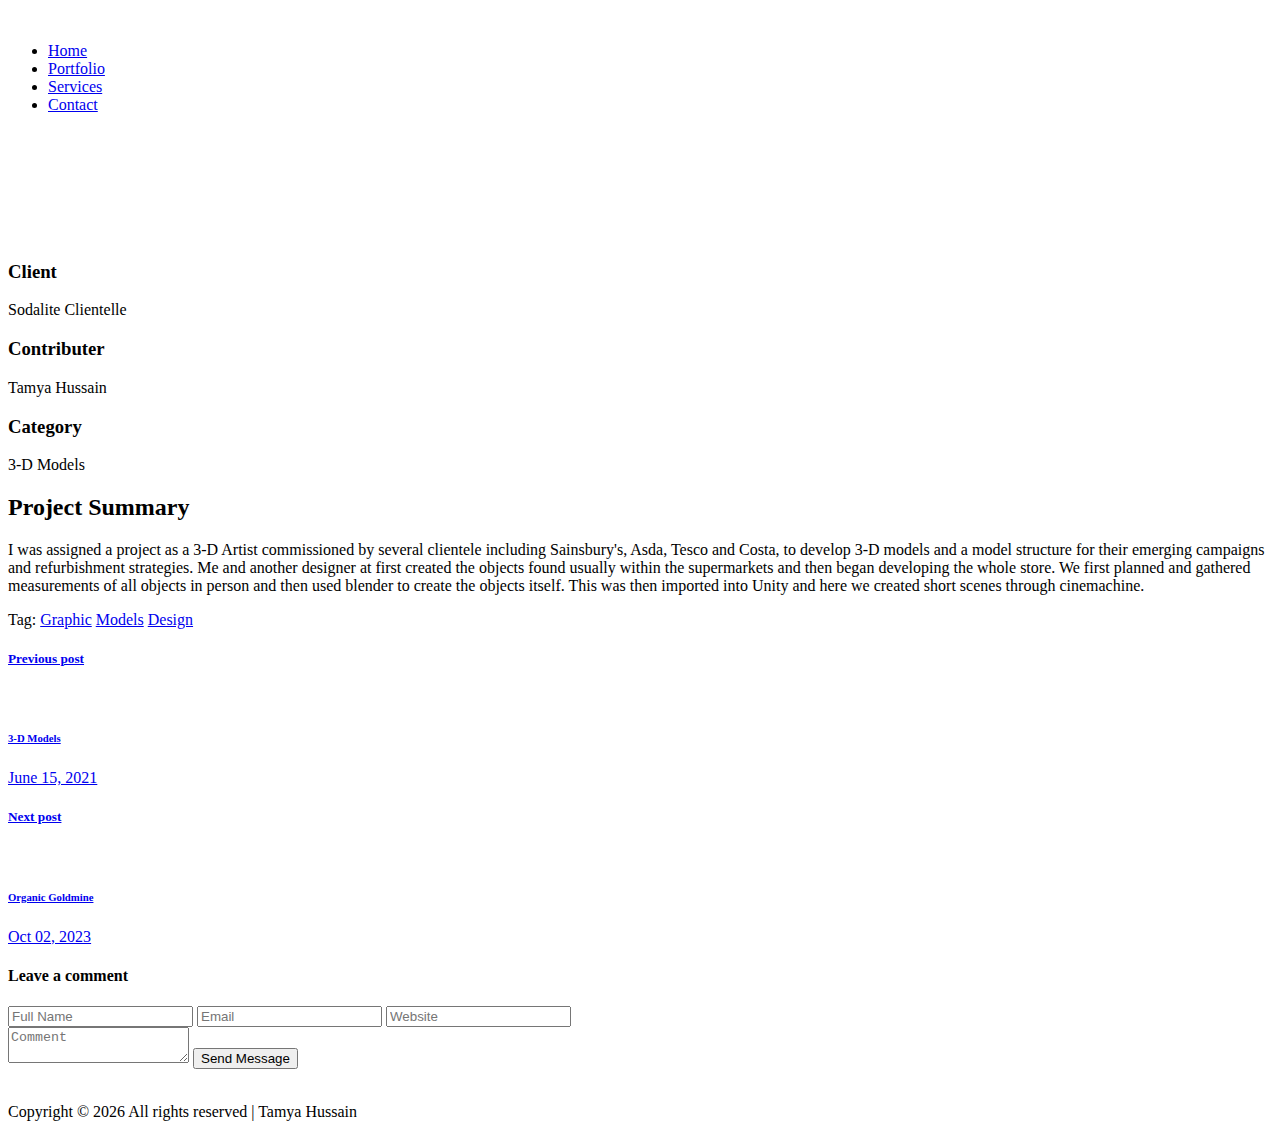
==== 3_DModels.html @ 0e020d43 "Add files via upload" ====
<!DOCTYPE html>
<html lang="zxx">

<head>
    <meta charset="UTF-8">
    <meta name="description" content="Videograph Template">
    <meta name="keywords" content="Videograph, unica, creative, html">
    <meta name="viewport" content="width=device-width, initial-scale=1.0">
    <meta http-equiv="X-UA-Compatible" content="ie=edge">
    <title>Tamya Hussain Portfolio</title>

    <!-- Google Font -->
    <link href="https://fonts.googleapis.com/css2?family=Play:wght@400;700&display=swap" rel="stylesheet">
    <link href="https://fonts.googleapis.com/css2?family=Josefin+Sans:wght@300;400;500;600;700&display=swap"
        rel="stylesheet">

    <!-- Css Styles -->
    <link rel="stylesheet" href="css/bootstrap.min.css" type="text/css">
    <link rel="stylesheet" href="css/font-awesome.min.css" type="text/css">
    <link rel="stylesheet" href="css/elegant-icons.css" type="text/css">
    <link rel="stylesheet" href="css/owl.carousel.min.css" type="text/css">
    <link rel="stylesheet" href="css/magnific-popup.css" type="text/css">
    <link rel="stylesheet" href="css/slicknav.min.css" type="text/css">
    <link rel="stylesheet" href="css/style.css" type="text/css">
</head>

<body>
    <!-- Page Preloder -->
    <div id="preloder">
        <div class="loader"></div>
    </div>

    <!-- Header Section Begin -->
    <header class="header">
        <div class="container">
            <div class="row">
                <div class="col-lg-2">
                    <div class="header__logo">
                        <a href="./index.html"><img src="img/logo.png" alt=""></a>
                    </div>
                </div>
                <div class="col-lg-10">
                    <div class="header__nav__option">
                        <nav class="header__nav__menu mobile-menu">
                            <ul>
                              <li><a href="./index.html">Home</a></li>
                              <li><a href="./portfolio.html">Portfolio</a></li>
                              <li><a href="./services.html">Services</a></li>
                              <li><a href="./contact.html">Contact</a></li>
                            </ul>
                        </nav>
                        <div class="header__nav__social">
                          <a href="https://www.linkedin.com/in/tamya-hussain-203a36172/"><i class="fa fa-linkedin"></i></a>
                          <a href="https://www.instagram.com/tams1598/"><i class="fa fa-instagram"></i></a>
                          <a href="https://wa.me/07960089515"><i class="fa fa-whatsapp"></i></a>
                        </div>
                    </div>
                </div>
            </div>
            <div id="mobile-menu-wrap"></div>
        </div>
    </header>
    <!-- Header End -->

    <!-- Blog Details Hero Begin -->
    <section class="blog-hero spad set-bg" data-setbg="img/blog/3-Dmodels5.jpg">
        <div class="container">
            <div class="row d-flex justify-content-center">
                <div class="col-lg-8">
                    <div class="blog__hero__text">
                        <h2></h2>
                        <ul>
                            <br></br>
                            <br></br>
                            <br></br>
                        </ul>
                    </div>
                </div>
            </div>
        </div>
    </section>
    <!-- Blog Details Hero End -->

    <!-- Blog Details Section Begin -->
    <div class="blog-details spad">
        <div class=" description_og">
            <div class="row d-flex justify-content-center">
                <div class="col-lg-2">
                  <div class="blog__hero__text" id="descrip_og">
                    <h3>Client</h3>
                    <p>Sodalite Clientelle</p>

                    <h3>Contributer</h3>
                    <p>Tamya Hussain</p>
                  </div>
                </div>
                <div class="col-lg-2">
                  <div class="blog__hero__text" id="descrip_og">
                    <h3>Category</h3>
                    <p>3-D Models</p>
                  </div>
                </div>
                <div class="col-lg-1">
                </div>
                <div class="col-lg-7">
                    <div class="blog__details__content">
                        <div class="blog__details__text">
                          <h2>Project Summary</h2>
                          <p></p>
                            <p>I was assigned a project as a 3-D Artist commissioned by several clientele including Sainsbury's, Asda, Tesco and Costa, to develop 3-D models and a model structure for their emerging campaigns and refurbishment strategies.
                              Me and another designer at first created the objects found usually within the supermarkets and then began developing the whole store.
                              We first planned and gathered measurements of all objects in person and then used blender to create the objects itself. This was then imported into Unity and here we created short scenes through cinemachine.
                            </p>
                        </div>
                    </div>
                </div>
            </div>
          </div>

                <div class="col-lg-12">
                      <div class="blog__details__content">
                        <section class="work">
                            <div class="work__gallery">
                                <div class="grid-sizer"></div>
                                <div class="work__item wide__item set-bg" data-setbg="img/blog/3-dmodels1.jpg">
                                  <a target="_blank" href="img/blog/3-dmodels1.jpg" class="play-btn "></a>
                                </div>
                                <div class="work__item wide__item set-bg" data-setbg="img/blog/3-Dmodels6.jpg">
                                  <a target="_blank" href="img/blog/3-Dmodels6.jpg" class="play-btn "></a>
                                </div>
                                <div class="work__item large__item set-bg" data-setbg="img/blog/3-Dmodels5.jpg">
                                  <a target="_blank" href="img/blog/3-Dmodels5.jpg" class="play-btn "></a>
                                </div>
                                <div class="work__item wide__item set-bg" data-setbg="img/blog/3-Dmodels2.jpg">
                                  <a target="_blank" href="img/blog/3-Dmodels2.jpg" class="play-btn "></a>
                                </div>
                                <div class="work__item wide__item set-bg" data-setbg="img/blog/3-Dmodels4.jpg">
                                  <a target="_blank" href="img/blog/3-Dmodels4.jpg" class="play-btn "></a>
                                </div>
                            </div>
                        </section>
                  </div>


                        <div class="blog__details__tags">
                            <span><i class="fa fa-tag"></i> Tag:</span>
                            <a href="#">Graphic</a>
                            <a href="#">Models</a>
                            <a href="#">Design</a>
                        </div>
                        <div class="blog__details__option">
                            <div class="row">
                              <div class="col-lg-6 col-md-6 col-sm-6">
                                  <a href="3_DModels.html" class="blog__details__option__item">
                                      <h5><i class="fa fa-angle-left"></i> Previous post</h5>
                                      <div class="blog__details__option__item__img">
                                          <img src="img/blog/3-Dmodels3.jpg" alt="">
                                      </div>
                                      <div class="blog__details__option__item__text">
                                          <h6>3-D Models</h6>
                                          <span>June 15, 2021</span>
                                      </div>
                                  </a>
                              </div>
                                <div class="col-lg-6 col-md-6 col-sm-6">
                                    <a href="organic_goldmine.html" class="blog__details__option__item blog__details__option__item--right">
                                        <h5>Next post<i class="fa fa-angle-right"></i></h5>
                                        <div class="blog__details__option__item__img">
                                            <img src="img/portfolio/og_gallery2.jpg" alt="">
                                        </div>
                                        <div class="blog__details__option__item__text">
                                            <h6>Organic Goldmine</h6>
                                            <span>Oct 02, 2023</span>
                                        </div>
                                    </a>
                                </div>
                            </div>
                        </div>
                        <div class="blog__details__comment">
                            <h4>Leave a comment</h4>
                            <form action="https://formspree.io/f/mjvqzlpj" method="POST">
                                <div class="input__list">
                                  <input type="text" name="Name" placeholder="Full Name" required>
                                  <input type="text" name="Email" placeholder="Email" required>
                                  <input type="text" name="Website" placeholder="Website">
                                </div>
                                <textarea placeholder="Comment" required></textarea>
                                <button type="submit" class="site-btn">Send Message</button>
                            </form>
                        </div>
                    </div>
                </div>
        </div>
    </div>
    <!-- Blog Details Section End -->

    <!-- Footer Section Begin -->
    <footer class="footer">
        <div class="container">
            <div class="footer__top">
                <div class="row">
                    <div class="col-lg-6 col-md-6">
                        <div class="footer__top__logo">
                            <a href="#"><img src="img/logo.png" alt=""></a>
                        </div>
                    </div>
                    <div class="col-lg-6 col-md-6">
                        <div class="footer__top__social">
                          <a href="https://www.linkedin.com/in/tamya-hussain-203a36172/"><i class="fa fa-linkedin"></i></a>
                          <a href="https://www.instagram.com/tams1598/"><i class="fa fa-instagram"></i></a>
                          <a href="https://wa.me/07960089515"><i class="fa fa-whatsapp"></i></a>
                        </div>
                    </div>
                </div>
            </div>
            <div class="footer__copyright">
                <div class="row">
                    <div class="col-lg-12 text-center">
                        <!-- Link back to Colorlib can't be removed. Template is licensed under CC BY 3.0. -->
                        <p class="footer__copyright__text">Copyright &copy;
                            <script>
                                document.write(new Date().getFullYear());
                            </script>
                            All rights reserved |  Tamya Hussain
                        </p>
                        <!-- Link back to Colorlib can't be removed. Template is licensed under CC BY 3.0. -->
                    </div>
                </div>
            </div>
        </div>
    </footer>
    <!-- Footer Section End -->

    <!-- Js Plugins -->
    <script src="js/jquery-3.3.1.min.js"></script>
    <script src="js/bootstrap.min.js"></script>
    <script src="js/jquery.magnific-popup.min.js"></script>
    <script src="js/mixitup.min.js"></script>
    <script src="js/masonry.pkgd.min.js"></script>
    <script src="js/jquery.slicknav.js"></script>
    <script src="js/owl.carousel.min.js"></script>
    <script src="js/main.js"></script>
</body>

</html>
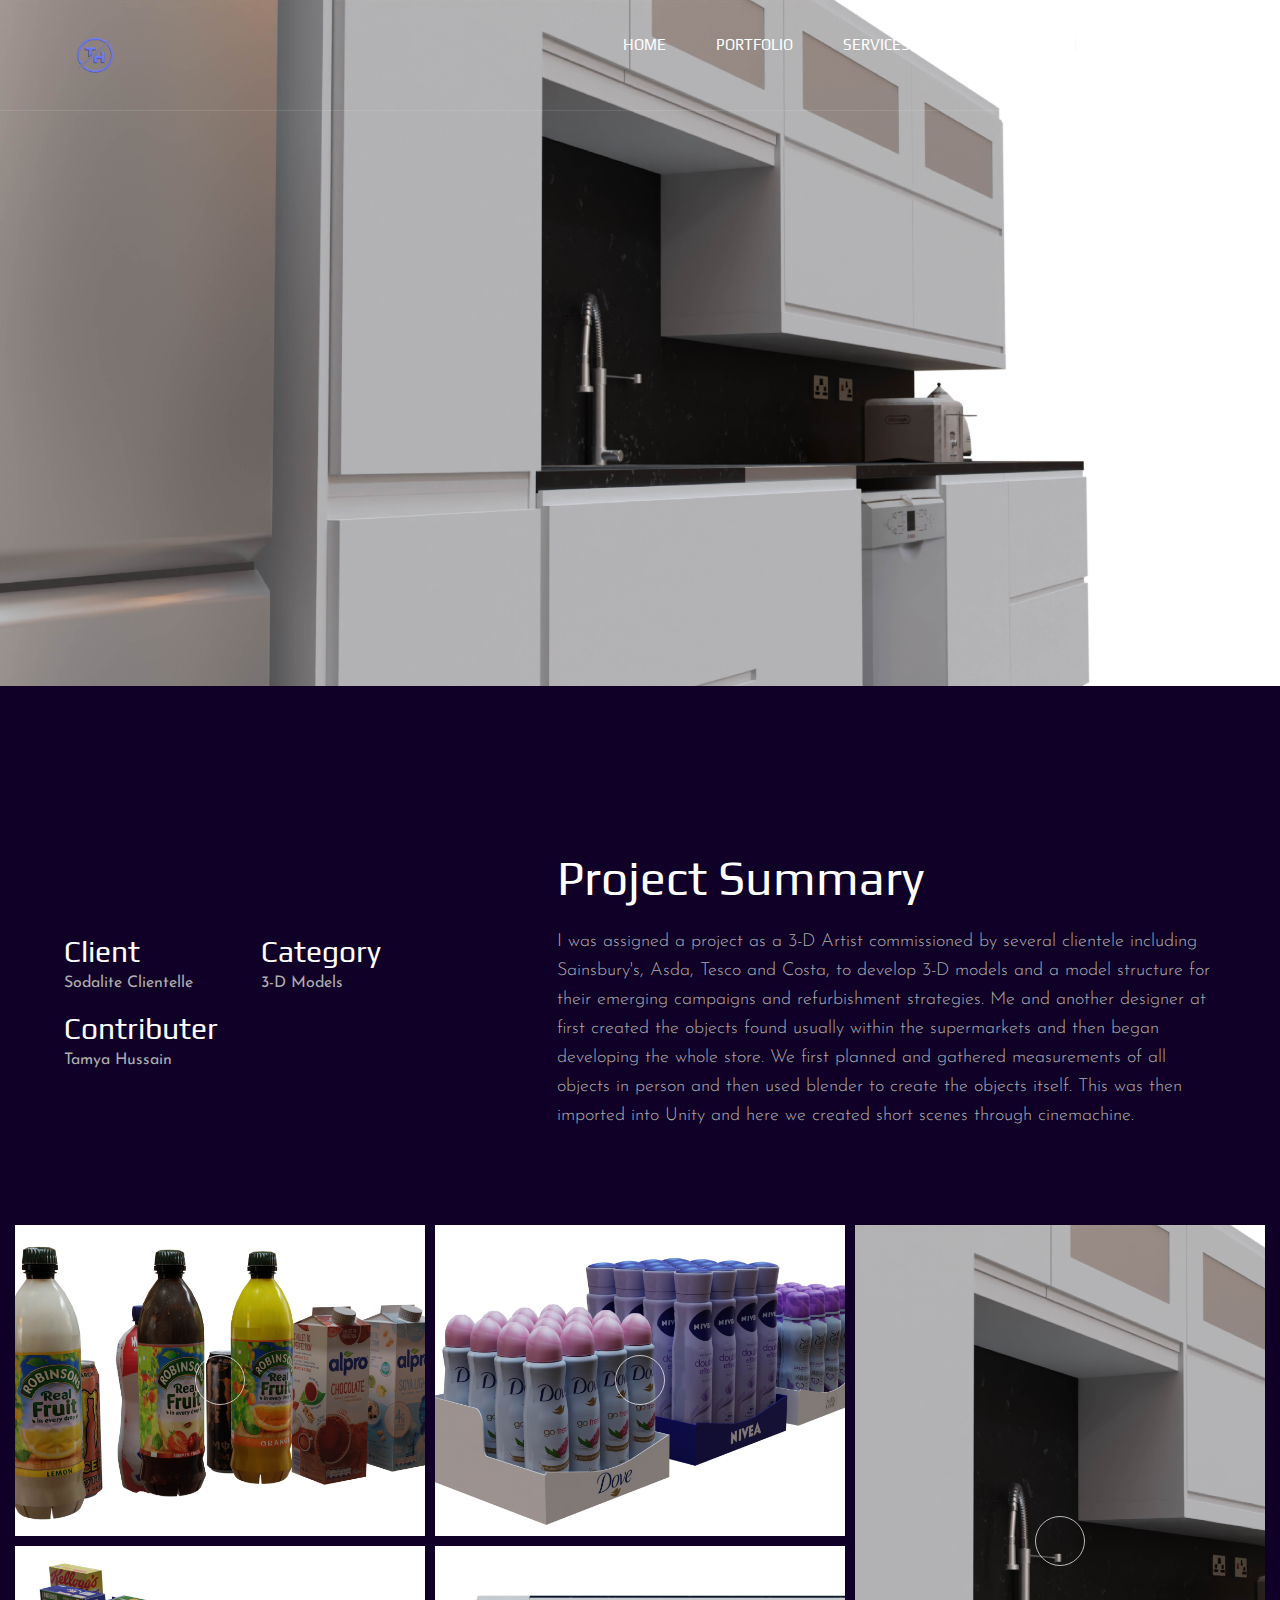
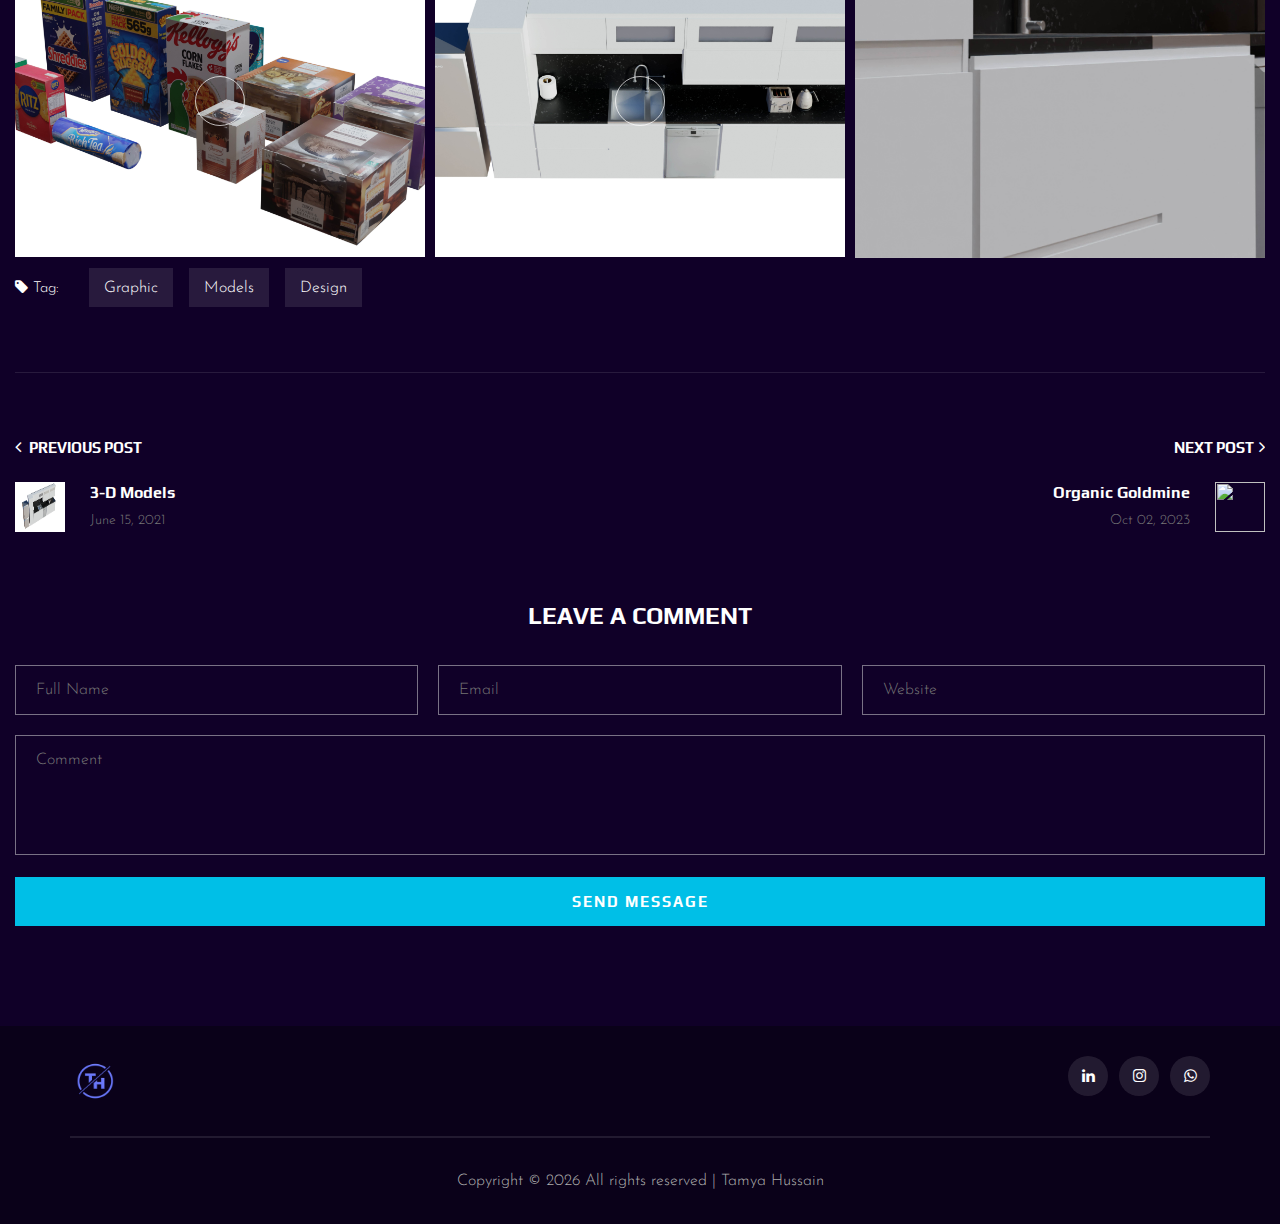
==== commit 443ea41a: "instagram handle 3D models" ====
--- a/3_DModels.html
+++ b/3_DModels.html
@@ -51,7 +51,7 @@
                         </nav>
                         <div class="header__nav__social">
                           <a href="https://www.linkedin.com/in/tamya-hussain-203a36172/"><i class="fa fa-linkedin"></i></a>
-                          <a href="https://www.instagram.com/tams1598/"><i class="fa fa-instagram"></i></a>
+                          <a href="https://www.instagram.com/tams_artwork_gpt/"><i class="fa fa-instagram"></i></a>
                           <a href="https://wa.me/07960089515"><i class="fa fa-whatsapp"></i></a>
                         </div>
                     </div>
@@ -207,7 +207,7 @@
                     <div class="col-lg-6 col-md-6">
                         <div class="footer__top__social">
                           <a href="https://www.linkedin.com/in/tamya-hussain-203a36172/"><i class="fa fa-linkedin"></i></a>
-                          <a href="https://www.instagram.com/tams1598/"><i class="fa fa-instagram"></i></a>
+                          <a href="https://www.instagram.com/tams_artwork_gpt/"><i class="fa fa-instagram"></i></a>
                           <a href="https://wa.me/07960089515"><i class="fa fa-whatsapp"></i></a>
                         </div>
                     </div>
--- a/css/elegant-icons.css
+++ b/css/elegant-icons.css
@@ -0,0 +1,1159 @@
+@font-face {
+	font-family: 'ElegantIcons';
+	src:url('../fonts/ElegantIcons.eot');
+	src:url('../fonts/ElegantIcons.eot?#iefix') format('embedded-opentype'),
+		url('../fonts/ElegantIcons.woff') format('woff'),
+		url('../fonts/ElegantIcons.ttf') format('truetype'),
+		url('../fonts/ElegantIcons.svg#ElegantIcons') format('svg');
+	font-weight: normal;
+	font-style: normal;
+}
+
+/* Use the following CSS code if you want to use data attributes for inserting your icons */
+[data-icon]:before {
+	font-family: 'ElegantIcons';
+	content: attr(data-icon);
+	speak: none;
+	font-weight: normal;
+	font-variant: normal;
+	text-transform: none;
+	line-height: 1;
+	-webkit-font-smoothing: antialiased;
+	-moz-osx-font-smoothing: grayscale;
+}
+
+/* Use the following CSS code if you want to have a class per icon */
+/*
+Instead of a list of all class selectors,
+you can use the generic selector below, but it's slower:
+[class*="your-class-prefix"] {
+*/
+.arrow_up, .arrow_down, .arrow_left, .arrow_right, .arrow_left-up, .arrow_right-up, .arrow_right-down, .arrow_left-down, .arrow-up-down, .arrow_up-down_alt, .arrow_left-right_alt, .arrow_left-right, .arrow_expand_alt2, .arrow_expand_alt, .arrow_condense, .arrow_expand, .arrow_move, .arrow_carrot-up, .arrow_carrot-down, .arrow_carrot-left, .arrow_carrot-right, .arrow_carrot-2up, .arrow_carrot-2down, .arrow_carrot-2left, .arrow_carrot-2right, .arrow_carrot-up_alt2, .arrow_carrot-down_alt2, .arrow_carrot-left_alt2, .arrow_carrot-right_alt2, .arrow_carrot-2up_alt2, .arrow_carrot-2down_alt2, .arrow_carrot-2left_alt2, .arrow_carrot-2right_alt2, .arrow_triangle-up, .arrow_triangle-down, .arrow_triangle-left, .arrow_triangle-right, .arrow_triangle-up_alt2, .arrow_triangle-down_alt2, .arrow_triangle-left_alt2, .arrow_triangle-right_alt2, .arrow_back, .icon_minus-06, .icon_plus, .icon_close, .icon_check, .icon_minus_alt2, .icon_plus_alt2, .icon_close_alt2, .icon_check_alt2, .icon_zoom-out_alt, .icon_zoom-in_alt, .icon_search, .icon_box-empty, .icon_box-selected, .icon_minus-box, .icon_plus-box, .icon_box-checked, .icon_circle-empty, .icon_circle-slelected, .icon_stop_alt2, .icon_stop, .icon_pause_alt2, .icon_pause, .icon_menu, .icon_menu-square_alt2, .icon_menu-circle_alt2, .icon_ul, .icon_ol, .icon_adjust-horiz, .icon_adjust-vert, .icon_document_alt, .icon_documents_alt, .icon_pencil, .icon_pencil-edit_alt, .icon_pencil-edit, .icon_folder-alt, .icon_folder-open_alt, .icon_folder-add_alt, .icon_info_alt, .icon_error-oct_alt, .icon_error-circle_alt, .icon_error-triangle_alt, .icon_question_alt2, .icon_question, .icon_comment_alt, .icon_chat_alt, .icon_vol-mute_alt, .icon_volume-low_alt, .icon_volume-high_alt, .icon_quotations, .icon_quotations_alt2, .icon_clock_alt, .icon_lock_alt, .icon_lock-open_alt, .icon_key_alt, .icon_cloud_alt, .icon_cloud-upload_alt, .icon_cloud-download_alt, .icon_image, .icon_images, .icon_lightbulb_alt, .icon_gift_alt, .icon_house_alt, .icon_genius, .icon_mobile, .icon_tablet, .icon_laptop, .icon_desktop, .icon_camera_alt, .icon_mail_alt, .icon_cone_alt, .icon_ribbon_alt, .icon_bag_alt, .icon_creditcard, .icon_cart_alt, .icon_paperclip, .icon_tag_alt, .icon_tags_alt, .icon_trash_alt, .icon_cursor_alt, .icon_mic_alt, .icon_compass_alt, .icon_pin_alt, .icon_pushpin_alt, .icon_map_alt, .icon_drawer_alt, .icon_toolbox_alt, .icon_book_alt, .icon_calendar, .icon_film, .icon_table, .icon_contacts_alt, .icon_headphones, .icon_lifesaver, .icon_piechart, .icon_refresh, .icon_link_alt, .icon_link, .icon_loading, .icon_blocked, .icon_archive_alt, .icon_heart_alt, .icon_star_alt, .icon_star-half_alt, .icon_star, .icon_star-half, .icon_tools, .icon_tool, .icon_cog, .icon_cogs, .arrow_up_alt, .arrow_down_alt, .arrow_left_alt, .arrow_right_alt, .arrow_left-up_alt, .arrow_right-up_alt, .arrow_right-down_alt, .arrow_left-down_alt, .arrow_condense_alt, .arrow_expand_alt3, .arrow_carrot_up_alt, .arrow_carrot-down_alt, .arrow_carrot-left_alt, .arrow_carrot-right_alt, .arrow_carrot-2up_alt, .arrow_carrot-2dwnn_alt, .arrow_carrot-2left_alt, .arrow_carrot-2right_alt, .arrow_triangle-up_alt, .arrow_triangle-down_alt, .arrow_triangle-left_alt, .arrow_triangle-right_alt, .icon_minus_alt, .icon_plus_alt, .icon_close_alt, .icon_check_alt, .icon_zoom-out, .icon_zoom-in, .icon_stop_alt, .icon_menu-square_alt, .icon_menu-circle_alt, .icon_document, .icon_documents, .icon_pencil_alt, .icon_folder, .icon_folder-open, .icon_folder-add, .icon_folder_upload, .icon_folder_download, .icon_info, .icon_error-circle, .icon_error-oct, .icon_error-triangle, .icon_question_alt, .icon_comment, .icon_chat, .icon_vol-mute, .icon_volume-low, .icon_volume-high, .icon_quotations_alt, .icon_clock, .icon_lock, .icon_lock-open, .icon_key, .icon_cloud, .icon_cloud-upload, .icon_cloud-download, .icon_lightbulb, .icon_gift, .icon_house, .icon_camera, .icon_mail, .icon_cone, .icon_ribbon, .icon_bag, .icon_cart, .icon_tag, .icon_tags, .icon_trash, .icon_cursor, .icon_mic, .icon_compass, .icon_pin, .icon_pushpin, .icon_map, .icon_drawer, .icon_toolbox, .icon_book, .icon_contacts, .icon_archive, .icon_heart, .icon_profile, .icon_group, .icon_grid-2x2, .icon_grid-3x3, .icon_music, .icon_pause_alt, .icon_phone, .icon_upload, .icon_download, .social_facebook, .social_twitter, .social_pinterest, .social_googleplus, .social_tumblr, .social_tumbleupon, .social_wordpress, .social_instagram, .social_dribbble, .social_vimeo, .social_linkedin, .social_rss, .social_deviantart, .social_share, .social_myspace, .social_skype, .social_youtube, .social_picassa, .social_googledrive, .social_flickr, .social_blogger, .social_spotify, .social_delicious, .social_facebook_circle, .social_twitter_circle, .social_pinterest_circle, .social_googleplus_circle, .social_tumblr_circle, .social_stumbleupon_circle, .social_wordpress_circle, .social_instagram_circle, .social_dribbble_circle, .social_vimeo_circle, .social_linkedin_circle, .social_rss_circle, .social_deviantart_circle, .social_share_circle, .social_myspace_circle, .social_skype_circle, .social_youtube_circle, .social_picassa_circle, .social_googledrive_alt2, .social_flickr_circle, .social_blogger_circle, .social_spotify_circle, .social_delicious_circle, .social_facebook_square, .social_twitter_square, .social_pinterest_square, .social_googleplus_square, .social_tumblr_square, .social_stumbleupon_square, .social_wordpress_square, .social_instagram_square, .social_dribbble_square, .social_vimeo_square, .social_linkedin_square, .social_rss_square, .social_deviantart_square, .social_share_square, .social_myspace_square, .social_skype_square, .social_youtube_square, .social_picassa_square, .social_googledrive_square, .social_flickr_square, .social_blogger_square, .social_spotify_square, .social_delicious_square, .icon_printer, .icon_calulator, .icon_building, .icon_floppy, .icon_drive, .icon_search-2, .icon_id, .icon_id-2, .icon_puzzle, .icon_like, .icon_dislike, .icon_mug, .icon_currency, .icon_wallet, .icon_pens, .icon_easel, .icon_flowchart, .icon_datareport, .icon_briefcase, .icon_shield, .icon_percent, .icon_globe, .icon_globe-2, .icon_target, .icon_hourglass, .icon_balance, .icon_rook, .icon_printer-alt, .icon_calculator_alt, .icon_building_alt, .icon_floppy_alt, .icon_drive_alt, .icon_search_alt, .icon_id_alt, .icon_id-2_alt, .icon_puzzle_alt, .icon_like_alt, .icon_dislike_alt, .icon_mug_alt, .icon_currency_alt, .icon_wallet_alt, .icon_pens_alt, .icon_easel_alt, .icon_flowchart_alt, .icon_datareport_alt, .icon_briefcase_alt, .icon_shield_alt, .icon_percent_alt, .icon_globe_alt, .icon_clipboard {
+	font-family: 'ElegantIcons';
+	speak: none;
+	font-style: normal;
+	font-weight: normal;
+	font-variant: normal;
+	text-transform: none;
+	line-height: 1;
+	-webkit-font-smoothing: antialiased;
+}
+.arrow_up:before {
+	content: "\21";
+}
+.arrow_down:before {
+	content: "\22";
+}
+.arrow_left:before {
+	content: "\23";
+}
+.arrow_right:before {
+	content: "\24";
+}
+.arrow_left-up:before {
+	content: "\25";
+}
+.arrow_right-up:before {
+	content: "\26";
+}
+.arrow_right-down:before {
+	content: "\27";
+}
+.arrow_left-down:before {
+	content: "\28";
+}
+.arrow-up-down:before {
+	content: "\29";
+}
+.arrow_up-down_alt:before {
+	content: "\2a";
+}
+.arrow_left-right_alt:before {
+	content: "\2b";
+}
+.arrow_left-right:before {
+	content: "\2c";
+}
+.arrow_expand_alt2:before {
+	content: "\2d";
+}
+.arrow_expand_alt:before {
+	content: "\2e";
+}
+.arrow_condense:before {
+	content: "\2f";
+}
+.arrow_expand:before {
+	content: "\30";
+}
+.arrow_move:before {
+	content: "\31";
+}
+.arrow_carrot-up:before {
+	content: "\32";
+}
+.arrow_carrot-down:before {
+	content: "\33";
+}
+.arrow_carrot-left:before {
+	content: "\34";
+}
+.arrow_carrot-right:before {
+	content: "\35";
+}
+.arrow_carrot-2up:before {
+	content: "\36";
+}
+.arrow_carrot-2down:before {
+	content: "\37";
+}
+.arrow_carrot-2left:before {
+	content: "\38";
+}
+.arrow_carrot-2right:before {
+	content: "\39";
+}
+.arrow_carrot-up_alt2:before {
+	content: "\3a";
+}
+.arrow_carrot-down_alt2:before {
+	content: "\3b";
+}
+.arrow_carrot-left_alt2:before {
+	content: "\3c";
+}
+.arrow_carrot-right_alt2:before {
+	content: "\3d";
+}
+.arrow_carrot-2up_alt2:before {
+	content: "\3e";
+}
+.arrow_carrot-2down_alt2:before {
+	content: "\3f";
+}
+.arrow_carrot-2left_alt2:before {
+	content: "\40";
+}
+.arrow_carrot-2right_alt2:before {
+	content: "\41";
+}
+.arrow_triangle-up:before {
+	content: "\42";
+}
+.arrow_triangle-down:before {
+	content: "\43";
+}
+.arrow_triangle-left:before {
+	content: "\44";
+}
+.arrow_triangle-right:before {
+	content: "\45";
+}
+.arrow_triangle-up_alt2:before {
+	content: "\46";
+}
+.arrow_triangle-down_alt2:before {
+	content: "\47";
+}
+.arrow_triangle-left_alt2:before {
+	content: "\48";
+}
+.arrow_triangle-right_alt2:before {
+	content: "\49";
+}
+.arrow_back:before {
+	content: "\4a";
+}
+.icon_minus-06:before {
+	content: "\4b";
+}
+.icon_plus:before {
+	content: "\4c";
+}
+.icon_close:before {
+	content: "\4d";
+}
+.icon_check:before {
+	content: "\4e";
+}
+.icon_minus_alt2:before {
+	content: "\4f";
+}
+.icon_plus_alt2:before {
+	content: "\50";
+}
+.icon_close_alt2:before {
+	content: "\51";
+}
+.icon_check_alt2:before {
+	content: "\52";
+}
+.icon_zoom-out_alt:before {
+	content: "\53";
+}
+.icon_zoom-in_alt:before {
+	content: "\54";
+}
+.icon_search:before {
+	content: "\55";
+}
+.icon_box-empty:before {
+	content: "\56";
+}
+.icon_box-selected:before {
+	content: "\57";
+}
+.icon_minus-box:before {
+	content: "\58";
+}
+.icon_plus-box:before {
+	content: "\59";
+}
+.icon_box-checked:before {
+	content: "\5a";
+}
+.icon_circle-empty:before {
+	content: "\5b";
+}
+.icon_circle-slelected:before {
+	content: "\5c";
+}
+.icon_stop_alt2:before {
+	content: "\5d";
+}
+.icon_stop:before {
+	content: "\5e";
+}
+.icon_pause_alt2:before {
+	content: "\5f";
+}
+.icon_pause:before {
+	content: "\60";
+}
+.icon_menu:before {
+	content: "\61";
+}
+.icon_menu-square_alt2:before {
+	content: "\62";
+}
+.icon_menu-circle_alt2:before {
+	content: "\63";
+}
+.icon_ul:before {
+	content: "\64";
+}
+.icon_ol:before {
+	content: "\65";
+}
+.icon_adjust-horiz:before {
+	content: "\66";
+}
+.icon_adjust-vert:before {
+	content: "\67";
+}
+.icon_document_alt:before {
+	content: "\68";
+}
+.icon_documents_alt:before {
+	content: "\69";
+}
+.icon_pencil:before {
+	content: "\6a";
+}
+.icon_pencil-edit_alt:before {
+	content: "\6b";
+}
+.icon_pencil-edit:before {
+	content: "\6c";
+}
+.icon_folder-alt:before {
+	content: "\6d";
+}
+.icon_folder-open_alt:before {
+	content: "\6e";
+}
+.icon_folder-add_alt:before {
+	content: "\6f";
+}
+.icon_info_alt:before {
+	content: "\70";
+}
+.icon_error-oct_alt:before {
+	content: "\71";
+}
+.icon_error-circle_alt:before {
+	content: "\72";
+}
+.icon_error-triangle_alt:before {
+	content: "\73";
+}
+.icon_question_alt2:before {
+	content: "\74";
+}
+.icon_question:before {
+	content: "\75";
+}
+.icon_comment_alt:before {
+	content: "\76";
+}
+.icon_chat_alt:before {
+	content: "\77";
+}
+.icon_vol-mute_alt:before {
+	content: "\78";
+}
+.icon_volume-low_alt:before {
+	content: "\79";
+}
+.icon_volume-high_alt:before {
+	content: "\7a";
+}
+.icon_quotations:before {
+	content: "\7b";
+}
+.icon_quotations_alt2:before {
+	content: "\7c";
+}
+.icon_clock_alt:before {
+	content: "\7d";
+}
+.icon_lock_alt:before {
+	content: "\7e";
+}
+.icon_lock-open_alt:before {
+	content: "\e000";
+}
+.icon_key_alt:before {
+	content: "\e001";
+}
+.icon_cloud_alt:before {
+	content: "\e002";
+}
+.icon_cloud-upload_alt:before {
+	content: "\e003";
+}
+.icon_cloud-download_alt:before {
+	content: "\e004";
+}
+.icon_image:before {
+	content: "\e005";
+}
+.icon_images:before {
+	content: "\e006";
+}
+.icon_lightbulb_alt:before {
+	content: "\e007";
+}
+.icon_gift_alt:before {
+	content: "\e008";
+}
+.icon_house_alt:before {
+	content: "\e009";
+}
+.icon_genius:before {
+	content: "\e00a";
+}
+.icon_mobile:before {
+	content: "\e00b";
+}
+.icon_tablet:before {
+	content: "\e00c";
+}
+.icon_laptop:before {
+	content: "\e00d";
+}
+.icon_desktop:before {
+	content: "\e00e";
+}
+.icon_camera_alt:before {
+	content: "\e00f";
+}
+.icon_mail_alt:before {
+	content: "\e010";
+}
+.icon_cone_alt:before {
+	content: "\e011";
+}
+.icon_ribbon_alt:before {
+	content: "\e012";
+}
+.icon_bag_alt:before {
+	content: "\e013";
+}
+.icon_creditcard:before {
+	content: "\e014";
+}
+.icon_cart_alt:before {
+	content: "\e015";
+}
+.icon_paperclip:before {
+	content: "\e016";
+}
+.icon_tag_alt:before {
+	content: "\e017";
+}
+.icon_tags_alt:before {
+	content: "\e018";
+}
+.icon_trash_alt:before {
+	content: "\e019";
+}
+.icon_cursor_alt:before {
+	content: "\e01a";
+}
+.icon_mic_alt:before {
+	content: "\e01b";
+}
+.icon_compass_alt:before {
+	content: "\e01c";
+}
+.icon_pin_alt:before {
+	content: "\e01d";
+}
+.icon_pushpin_alt:before {
+	content: "\e01e";
+}
+.icon_map_alt:before {
+	content: "\e01f";
+}
+.icon_drawer_alt:before {
+	content: "\e020";
+}
+.icon_toolbox_alt:before {
+	content: "\e021";
+}
+.icon_book_alt:before {
+	content: "\e022";
+}
+.icon_calendar:before {
+	content: "\e023";
+}
+.icon_film:before {
+	content: "\e024";
+}
+.icon_table:before {
+	content: "\e025";
+}
+.icon_contacts_alt:before {
+	content: "\e026";
+}
+.icon_headphones:before {
+	content: "\e027";
+}
+.icon_lifesaver:before {
+	content: "\e028";
+}
+.icon_piechart:before {
+	content: "\e029";
+}
+.icon_refresh:before {
+	content: "\e02a";
+}
+.icon_link_alt:before {
+	content: "\e02b";
+}
+.icon_link:before {
+	content: "\e02c";
+}
+.icon_loading:before {
+	content: "\e02d";
+}
+.icon_blocked:before {
+	content: "\e02e";
+}
+.icon_archive_alt:before {
+	content: "\e02f";
+}
+.icon_heart_alt:before {
+	content: "\e030";
+}
+.icon_star_alt:before {
+	content: "\e031";
+}
+.icon_star-half_alt:before {
+	content: "\e032";
+}
+.icon_star:before {
+	content: "\e033";
+}
+.icon_star-half:before {
+	content: "\e034";
+}
+.icon_tools:before {
+	content: "\e035";
+}
+.icon_tool:before {
+	content: "\e036";
+}
+.icon_cog:before {
+	content: "\e037";
+}
+.icon_cogs:before {
+	content: "\e038";
+}
+.arrow_up_alt:before {
+	content: "\e039";
+}
+.arrow_down_alt:before {
+	content: "\e03a";
+}
+.arrow_left_alt:before {
+	content: "\e03b";
+}
+.arrow_right_alt:before {
+	content: "\e03c";
+}
+.arrow_left-up_alt:before {
+	content: "\e03d";
+}
+.arrow_right-up_alt:before {
+	content: "\e03e";
+}
+.arrow_right-down_alt:before {
+	content: "\e03f";
+}
+.arrow_left-down_alt:before {
+	content: "\e040";
+}
+.arrow_condense_alt:before {
+	content: "\e041";
+}
+.arrow_expand_alt3:before {
+	content: "\e042";
+}
+.arrow_carrot_up_alt:before {
+	content: "\e043";
+}
+.arrow_carrot-down_alt:before {
+	content: "\e044";
+}
+.arrow_carrot-left_alt:before {
+	content: "\e045";
+}
+.arrow_carrot-right_alt:before {
+	content: "\e046";
+}
+.arrow_carrot-2up_alt:before {
+	content: "\e047";
+}
+.arrow_carrot-2dwnn_alt:before {
+	content: "\e048";
+}
+.arrow_carrot-2left_alt:before {
+	content: "\e049";
+}
+.arrow_carrot-2right_alt:before {
+	content: "\e04a";
+}
+.arrow_triangle-up_alt:before {
+	content: "\e04b";
+}
+.arrow_triangle-down_alt:before {
+	content: "\e04c";
+}
+.arrow_triangle-left_alt:before {
+	content: "\e04d";
+}
+.arrow_triangle-right_alt:before {
+	content: "\e04e";
+}
+.icon_minus_alt:before {
+	content: "\e04f";
+}
+.icon_plus_alt:before {
+	content: "\e050";
+}
+.icon_close_alt:before {
+	content: "\e051";
+}
+.icon_check_alt:before {
+	content: "\e052";
+}
+.icon_zoom-out:before {
+	content: "\e053";
+}
+.icon_zoom-in:before {
+	content: "\e054";
+}
+.icon_stop_alt:before {
+	content: "\e055";
+}
+.icon_menu-square_alt:before {
+	content: "\e056";
+}
+.icon_menu-circle_alt:before {
+	content: "\e057";
+}
+.icon_document:before {
+	content: "\e058";
+}
+.icon_documents:before {
+	content: "\e059";
+}
+.icon_pencil_alt:before {
+	content: "\e05a";
+}
+.icon_folder:before {
+	content: "\e05b";
+}
+.icon_folder-open:before {
+	content: "\e05c";
+}
+.icon_folder-add:before {
+	content: "\e05d";
+}
+.icon_folder_upload:before {
+	content: "\e05e";
+}
+.icon_folder_download:before {
+	content: "\e05f";
+}
+.icon_info:before {
+	content: "\e060";
+}
+.icon_error-circle:before {
+	content: "\e061";
+}
+.icon_error-oct:before {
+	content: "\e062";
+}
+.icon_error-triangle:before {
+	content: "\e063";
+}
+.icon_question_alt:before {
+	content: "\e064";
+}
+.icon_comment:before {
+	content: "\e065";
+}
+.icon_chat:before {
+	content: "\e066";
+}
+.icon_vol-mute:before {
+	content: "\e067";
+}
+.icon_volume-low:before {
+	content: "\e068";
+}
+.icon_volume-high:before {
+	content: "\e069";
+}
+.icon_quotations_alt:before {
+	content: "\e06a";
+}
+.icon_clock:before {
+	content: "\e06b";
+}
+.icon_lock:before {
+	content: "\e06c";
+}
+.icon_lock-open:before {
+	content: "\e06d";
+}
+.icon_key:before {
+	content: "\e06e";
+}
+.icon_cloud:before {
+	content: "\e06f";
+}
+.icon_cloud-upload:before {
+	content: "\e070";
+}
+.icon_cloud-download:before {
+	content: "\e071";
+}
+.icon_lightbulb:before {
+	content: "\e072";
+}
+.icon_gift:before {
+	content: "\e073";
+}
+.icon_house:before {
+	content: "\e074";
+}
+.icon_camera:before {
+	content: "\e075";
+}
+.icon_mail:before {
+	content: "\e076";
+}
+.icon_cone:before {
+	content: "\e077";
+}
+.icon_ribbon:before {
+	content: "\e078";
+}
+.icon_bag:before {
+	content: "\e079";
+}
+.icon_cart:before {
+	content: "\e07a";
+}
+.icon_tag:before {
+	content: "\e07b";
+}
+.icon_tags:before {
+	content: "\e07c";
+}
+.icon_trash:before {
+	content: "\e07d";
+}
+.icon_cursor:before {
+	content: "\e07e";
+}
+.icon_mic:before {
+	content: "\e07f";
+}
+.icon_compass:before {
+	content: "\e080";
+}
+.icon_pin:before {
+	content: "\e081";
+}
+.icon_pushpin:before {
+	content: "\e082";
+}
+.icon_map:before {
+	content: "\e083";
+}
+.icon_drawer:before {
+	content: "\e084";
+}
+.icon_toolbox:before {
+	content: "\e085";
+}
+.icon_book:before {
+	content: "\e086";
+}
+.icon_contacts:before {
+	content: "\e087";
+}
+.icon_archive:before {
+	content: "\e088";
+}
+.icon_heart:before {
+	content: "\e089";
+}
+.icon_profile:before {
+	content: "\e08a";
+}
+.icon_group:before {
+	content: "\e08b";
+}
+.icon_grid-2x2:before {
+	content: "\e08c";
+}
+.icon_grid-3x3:before {
+	content: "\e08d";
+}
+.icon_music:before {
+	content: "\e08e";
+}
+.icon_pause_alt:before {
+	content: "\e08f";
+}
+.icon_phone:before {
+	content: "\e090";
+}
+.icon_upload:before {
+	content: "\e091";
+}
+.icon_download:before {
+	content: "\e092";
+}
+.social_facebook:before {
+	content: "\e093";
+}
+.social_twitter:before {
+	content: "\e094";
+}
+.social_pinterest:before {
+	content: "\e095";
+}
+.social_googleplus:before {
+	content: "\e096";
+}
+.social_tumblr:before {
+	content: "\e097";
+}
+.social_tumbleupon:before {
+	content: "\e098";
+}
+.social_wordpress:before {
+	content: "\e099";
+}
+.social_instagram:before {
+	content: "\e09a";
+}
+.social_dribbble:before {
+	content: "\e09b";
+}
+.social_vimeo:before {
+	content: "\e09c";
+}
+.social_linkedin:before {
+	content: "\e09d";
+}
+.social_rss:before {
+	content: "\e09e";
+}
+.social_deviantart:before {
+	content: "\e09f";
+}
+.social_share:before {
+	content: "\e0a0";
+}
+.social_myspace:before {
+	content: "\e0a1";
+}
+.social_skype:before {
+	content: "\e0a2";
+}
+.social_youtube:before {
+	content: "\e0a3";
+}
+.social_picassa:before {
+	content: "\e0a4";
+}
+.social_googledrive:before {
+	content: "\e0a5";
+}
+.social_flickr:before {
+	content: "\e0a6";
+}
+.social_blogger:before {
+	content: "\e0a7";
+}
+.social_spotify:before {
+	content: "\e0a8";
+}
+.social_delicious:before {
+	content: "\e0a9";
+}
+.social_facebook_circle:before {
+	content: "\e0aa";
+}
+.social_twitter_circle:before {
+	content: "\e0ab";
+}
+.social_pinterest_circle:before {
+	content: "\e0ac";
+}
+.social_googleplus_circle:before {
+	content: "\e0ad";
+}
+.social_tumblr_circle:before {
+	content: "\e0ae";
+}
+.social_stumbleupon_circle:before {
+	content: "\e0af";
+}
+.social_wordpress_circle:before {
+	content: "\e0b0";
+}
+.social_instagram_circle:before {
+	content: "\e0b1";
+}
+.social_dribbble_circle:before {
+	content: "\e0b2";
+}
+.social_vimeo_circle:before {
+	content: "\e0b3";
+}
+.social_linkedin_circle:before {
+	content: "\e0b4";
+}
+.social_rss_circle:before {
+	content: "\e0b5";
+}
+.social_deviantart_circle:before {
+	content: "\e0b6";
+}
+.social_share_circle:before {
+	content: "\e0b7";
+}
+.social_myspace_circle:before {
+	content: "\e0b8";
+}
+.social_skype_circle:before {
+	content: "\e0b9";
+}
+.social_youtube_circle:before {
+	content: "\e0ba";
+}
+.social_picassa_circle:before {
+	content: "\e0bb";
+}
+.social_googledrive_alt2:before {
+	content: "\e0bc";
+}
+.social_flickr_circle:before {
+	content: "\e0bd";
+}
+.social_blogger_circle:before {
+	content: "\e0be";
+}
+.social_spotify_circle:before {
+	content: "\e0bf";
+}
+.social_delicious_circle:before {
+	content: "\e0c0";
+}
+.social_facebook_square:before {
+	content: "\e0c1";
+}
+.social_twitter_square:before {
+	content: "\e0c2";
+}
+.social_pinterest_square:before {
+	content: "\e0c3";
+}
+.social_googleplus_square:before {
+	content: "\e0c4";
+}
+.social_tumblr_square:before {
+	content: "\e0c5";
+}
+.social_stumbleupon_square:before {
+	content: "\e0c6";
+}
+.social_wordpress_square:before {
+	content: "\e0c7";
+}
+.social_instagram_square:before {
+	content: "\e0c8";
+}
+.social_dribbble_square:before {
+	content: "\e0c9";
+}
+.social_vimeo_square:before {
+	content: "\e0ca";
+}
+.social_linkedin_square:before {
+	content: "\e0cb";
+}
+.social_rss_square:before {
+	content: "\e0cc";
+}
+.social_deviantart_square:before {
+	content: "\e0cd";
+}
+.social_share_square:before {
+	content: "\e0ce";
+}
+.social_myspace_square:before {
+	content: "\e0cf";
+}
+.social_skype_square:before {
+	content: "\e0d0";
+}
+.social_youtube_square:before {
+	content: "\e0d1";
+}
+.social_picassa_square:before {
+	content: "\e0d2";
+}
+.social_googledrive_square:before {
+	content: "\e0d3";
+}
+.social_flickr_square:before {
+	content: "\e0d4";
+}
+.social_blogger_square:before {
+	content: "\e0d5";
+}
+.social_spotify_square:before {
+	content: "\e0d6";
+}
+.social_delicious_square:before {
+	content: "\e0d7";
+}
+.icon_printer:before {
+	content: "\e103";
+}
+.icon_calulator:before {
+	content: "\e0ee";
+}
+.icon_building:before {
+	content: "\e0ef";
+}
+.icon_floppy:before {
+	content: "\e0e8";
+}
+.icon_drive:before {
+	content: "\e0ea";
+}
+.icon_search-2:before {
+	content: "\e101";
+}
+.icon_id:before {
+	content: "\e107";
+}
+.icon_id-2:before {
+	content: "\e108";
+}
+.icon_puzzle:before {
+	content: "\e102";
+}
+.icon_like:before {
+	content: "\e106";
+}
+.icon_dislike:before {
+	content: "\e0eb";
+}
+.icon_mug:before {
+	content: "\e105";
+}
+.icon_currency:before {
+	content: "\e0ed";
+}
+.icon_wallet:before {
+	content: "\e100";
+}
+.icon_pens:before {
+	content: "\e104";
+}
+.icon_easel:before {
+	content: "\e0e9";
+}
+.icon_flowchart:before {
+	content: "\e109";
+}
+.icon_datareport:before {
+	content: "\e0ec";
+}
+.icon_briefcase:before {
+	content: "\e0fe";
+}
+.icon_shield:before {
+	content: "\e0f6";
+}
+.icon_percent:before {
+	content: "\e0fb";
+}
+.icon_globe:before {
+	content: "\e0e2";
+}
+.icon_globe-2:before {
+	content: "\e0e3";
+}
+.icon_target:before {
+	content: "\e0f5";
+}
+.icon_hourglass:before {
+	content: "\e0e1";
+}
+.icon_balance:before {
+	content: "\e0ff";
+}
+.icon_rook:before {
+	content: "\e0f8";
+}
+.icon_printer-alt:before {
+	content: "\e0fa";
+}
+.icon_calculator_alt:before {
+	content: "\e0e7";
+}
+.icon_building_alt:before {
+	content: "\e0fd";
+}
+.icon_floppy_alt:before {
+	content: "\e0e4";
+}
+.icon_drive_alt:before {
+	content: "\e0e5";
+}
+.icon_search_alt:before {
+	content: "\e0f7";
+}
+.icon_id_alt:before {
+	content: "\e0e0";
+}
+.icon_id-2_alt:before {
+	content: "\e0fc";
+}
+.icon_puzzle_alt:before {
+	content: "\e0f9";
+}
+.icon_like_alt:before {
+	content: "\e0dd";
+}
+.icon_dislike_alt:before {
+	content: "\e0f1";
+}
+.icon_mug_alt:before {
+	content: "\e0dc";
+}
+.icon_currency_alt:before {
+	content: "\e0f3";
+}
+.icon_wallet_alt:before {
+	content: "\e0d8";
+}
+.icon_pens_alt:before {
+	content: "\e0db";
+}
+.icon_easel_alt:before {
+	content: "\e0f0";
+}
+.icon_flowchart_alt:before {
+	content: "\e0df";
+}
+.icon_datareport_alt:before {
+	content: "\e0f2";
+}
+.icon_briefcase_alt:before {
+	content: "\e0f4";
+}
+.icon_shield_alt:before {
+	content: "\e0d9";
+}
+.icon_percent_alt:before {
+	content: "\e0da";
+}
+.icon_globe_alt:before {
+	content: "\e0de";
+}
+.icon_clipboard:before {
+	content: "\e0e6";
+}
+
+
+	.glyph {
+		float: left;
+		text-align: center;
+		padding: .75em;
+		margin: .4em 1.5em .75em 0;
+		width: 6em;
+text-shadow: none;
+	}
+        .glyph_big {
+        font-size: 128px;
+        color: #59c5dc;
+        float: left;
+        margin-right: 20px;
+        }
+
+        .glyph div { padding-bottom: 10px;}
+
+	.glyph input {
+		font-family: consolas, monospace;
+		font-size: 12px;
+		width: 100%;
+		text-align: center;
+		border: 0;
+		box-shadow: 0 0 0 1px #ccc;
+		padding: .2em;
+                -moz-border-radius: 5px;
+                -webkit-border-radius: 5px;
+	}
+	.centered {
+		margin-left: auto;
+		margin-right: auto;
+	}
+	.glyph .fs1 {
+		font-size: 2em;
+	}
+
+	
--- a/css/style.css
+++ b/css/style.css
@@ -0,0 +1,2218 @@
+/******************************************************************
+  Template Name: Dreams
+  Description: Dreams wedding template
+  Author: Colorib
+  Author URI: https://colorlib.com/
+  Version: 1.0
+  Created: Colorib
+******************************************************************/
+/*------------------------------------------------------------------
+[Table of contents]
+
+1.  Template default CSS
+	1.1	Variables
+	1.2	Mixins
+	1.3	Flexbox
+	1.4	Reset
+2.  Helper Css
+3.  Header Section
+4.  Hero Section
+5.  Services Section
+6.  Counter Section
+7.  Team Section
+8.  Latest Section
+9.  Contact
+10.  Footer Style
+-------------------------------------------------------------------*/
+/*----------------------------------------*/
+/* Template default CSS
+/*----------------------------------------*/
+html,
+body {
+  height: 100%;
+  font-family: "Josefin Sans", sans-serif;
+  -webkit-font-smoothing: antialiased;
+}
+
+h1,
+h2,
+h3,
+h4,
+h5,
+h6 {
+  margin: 0;
+  color: 111111;
+  font-weight: 400;
+  font-family: "Play", sans-serif;
+}
+
+h1 {
+  font-size: 70px;
+}
+
+h2 {
+  font-size: 36px;
+}
+
+h3 {
+  font-size: 30px;
+}
+
+h4 {
+  font-size: 24px;
+}
+
+h5 {
+  font-size: 18px;
+}
+
+h6 {
+  font-size: 16px;
+}
+
+p {
+  font-size: 16px;
+  font-family: "Josefin Sans", sans-serif;
+  color: #adadad;
+  font-weight: 400;
+  line-height: 26px;
+  margin: 0 0 15px 0;
+}
+
+img {
+  max-width: 100%;
+}
+
+img, .logo {
+  width: 50px;
+  height: 50px;
+}
+
+input:focus,
+select:focus,
+button:focus,
+textarea:focus {
+  outline: none;
+}
+
+a:hover,
+a:focus {
+  text-decoration: none;
+  outline: none;
+  color: #fff;
+}
+
+ul,
+ol {
+  padding: 0;
+  margin: 0;
+}
+
+/*---------------------
+  Helper CSS
+-----------------------*/
+.section-title {
+  margin-bottom: 50px;
+}
+.section-title.center-title {
+  text-align: center;
+}
+.section-title.center-title h2:after {
+  right: 0;
+  margin: 0 auto;
+}
+.section-title span {
+  color: #ffffff;
+  display: block;
+  font-size: 16px;
+  letter-spacing: 2px;
+  text-transform: uppercase;
+  margin-bottom: 6px;
+}
+.section-title h2 {
+  color: #ffffff;
+  font-weight: 700;
+  text-transform: uppercase;
+  position: relative;
+  padding-bottom: 25px;
+}
+.section-title h2:after {
+  position: absolute;
+  left: 0;
+  bottom: 0;
+  height: 5px;
+  width: 70px;
+  background: #00bfe7;
+  content: "";
+}
+
+.set-bg {
+  background-repeat: no-repeat;
+  background-size: cover;
+  background-position: top center;
+}
+
+.spad {
+  padding-top: 100px;
+  padding-bottom: 100px;
+}
+
+.text-white h1,
+.text-white h2,
+.text-white h3,
+.text-white h4,
+.text-white h5,
+.text-white h6,
+.text-white p,
+.text-white span,
+.text-white li,
+.text-white a {
+  color: #fff;
+}
+
+/* buttons */
+.primary-btn {
+  display: inline-block;
+  font-size: 15px;
+  font-family: "Play", sans-serif;
+  font-weight: 700;
+  padding: 14px 32px 12px;
+  color: #ffffff;
+  text-transform: uppercase;
+  letter-spacing: 2px;
+  position: relative;
+  z-index: 1;
+}
+.primary-btn:hover:before {
+  height: 100%;
+  width: 100%;
+}
+.primary-btn:hover:after {
+  height: 100%;
+  width: 100%;
+}
+.primary-btn:before {
+  position: absolute;
+  left: 0;
+  top: 0;
+  height: 30px;
+  width: 30px;
+  border-left: 2px solid #00bfe7;
+  border-top: 2px solid #00bfe7;
+  content: "";
+  z-index: -1;
+  -webkit-transition: all, 0.7s;
+  -o-transition: all, 0.7s;
+  transition: all, 0.7s;
+}
+.primary-btn:after {
+  position: absolute;
+  right: 0;
+  bottom: 0;
+  height: 30px;
+  width: 30px;
+  border-right: 2px solid #00bfe7;
+  border-bottom: 2px solid #00bfe7;
+  content: "";
+  z-index: -1;
+  -webkit-transition: all, 0.7s;
+  -o-transition: all, 0.7s;
+  transition: all, 0.7s;
+}
+
+.site-btn {
+  font-size: 15px;
+  color: #ffffff;
+  background: #00bfe7;
+  font-family: "Play", sans-serif;
+  font-weight: 700;
+  border: none;
+  display: inline-block;
+  text-transform: uppercase;
+  letter-spacing: 2px;
+  padding: 14px 34px 12px;
+  width: 100%;
+}
+
+/* Preloder */
+#preloder {
+  position: fixed;
+  width: 100%;
+  height: 100%;
+  top: 0;
+  left: 0;
+  z-index: 999999;
+  background: #000;
+}
+
+.loader {
+  width: 40px;
+  height: 40px;
+  position: absolute;
+  top: 50%;
+  left: 50%;
+  margin-top: -13px;
+  margin-left: -13px;
+  border-radius: 60px;
+  animation: loader 0.8s linear infinite;
+  -webkit-animation: loader 0.8s linear infinite;
+}
+
+@keyframes loader {
+  0% {
+    -webkit-transform: rotate(0deg);
+    transform: rotate(0deg);
+    border: 4px solid #f44336;
+    border-left-color: transparent;
+  }
+  50% {
+    -webkit-transform: rotate(180deg);
+    transform: rotate(180deg);
+    border: 4px solid #673ab7;
+    border-left-color: transparent;
+  }
+  100% {
+    -webkit-transform: rotate(360deg);
+    transform: rotate(360deg);
+    border: 4px solid #f44336;
+    border-left-color: transparent;
+  }
+}
+@-webkit-keyframes loader {
+  0% {
+    -webkit-transform: rotate(0deg);
+    border: 4px solid #f44336;
+    border-left-color: transparent;
+  }
+  50% {
+    -webkit-transform: rotate(180deg);
+    border: 4px solid #673ab7;
+    border-left-color: transparent;
+  }
+  100% {
+    -webkit-transform: rotate(360deg);
+    border: 4px solid #f44336;
+    border-left-color: transparent;
+  }
+}
+/*---------------------
+  Header
+-----------------------*/
+.header {
+
+  position: absolute;
+  left: 0;
+  top: 0;
+  width: 100%;
+  background: transparent;
+  border-bottom: 1px solid rgba(255, 255, 255, 0.1);
+  z-index: 9;
+}
+
+.header__logo {
+  padding: 30px 0;
+}
+.header__logo a {
+  display: inline-block;
+}
+
+.header__nav__option {
+  text-align: right;
+  padding: 28px 0px;
+}
+
+.header__nav__menu {
+  display: inline-block;
+  margin-right: 45px;
+}
+.header__nav__menu ul li {
+  list-style: none;
+  display: inline-block;
+  margin-right: 45px;
+  position: relative;
+}
+.header__nav__menu ul li.active a:after {
+  -webkit-transform: scale(1);
+      -ms-transform: scale(1);
+          transform: scale(1);
+}
+.header__nav__menu ul li:hover a:after {
+  -webkit-transform: scale(1);
+      -ms-transform: scale(1);
+          transform: scale(1);
+}
+.header__nav__menu ul li:hover .dropdown {
+  top: 34px;
+  opacity: 1;
+  visibility: visible;
+}
+.header__nav__menu ul li:last-child {
+  margin-right: 0;
+}
+.header__nav__menu ul li .dropdown {
+  position: absolute;
+  left: 0;
+  top: 60px;
+  width: 140px;
+  background: #ffffff;
+  text-align: left;
+  padding: 2px 0;
+  z-index: 9;
+  opacity: 0;
+  visibility: hidden;
+  -webkit-transition: all, 0.3s;
+  -o-transition: all, 0.3s;
+  transition: all, 0.3s;
+}
+.header__nav__menu ul li .dropdown li {
+  display: block;
+  margin-right: 0;
+}
+.header__nav__menu ul li .dropdown li a {
+  font-size: 14px;
+  color: #111111;
+  padding: 8px 20px;
+  text-transform: capitalize;
+}
+.header__nav__menu ul li .dropdown li a:after {
+  display: none;
+}
+.header__nav__menu ul li a {
+  font-size: 15px;
+  font-family: "Play", sans-serif;
+  color: #ffffff;
+  display: block;
+  text-transform: uppercase;
+  position: relative;
+  padding: 6px 0;
+}
+.header__nav__menu ul li a:after {
+  position: absolute;
+  left: 0;
+  bottom: 0;
+  width: 100%;
+  height: 2px;
+  background: #00bfe7;
+  content: "";
+  -webkit-transform: scale(0);
+      -ms-transform: scale(0);
+          transform: scale(0);
+  -webkit-transition: all, 0.3s;
+  -o-transition: all, 0.3s;
+  transition: all, 0.3s;
+}
+
+.header__nav__social {
+  display: inline-block;
+  position: relative;
+  padding-left: 50px;
+}
+.header__nav__social:before {
+  position: absolute;
+  left: 0;
+  top: 4px;
+  height: 13px;
+  width: 1px;
+  background: rgba(225, 225, 225, 0.2);
+  content: "";
+}
+.header__nav__social a {
+  color: #ffffff;
+  font-size: 15px;
+  margin-right: 18px;
+}
+.header__nav__social a:last-child {
+  margin-right: 0;
+}
+
+.slicknav_menu {
+  display: none;
+}
+
+/*---------------------
+  Hero
+-----------------------*/
+.hero__slider.owl-carousel .owl-item.active .hero__text span {
+  top: 0;
+  opacity: 1;
+}
+.hero__slider.owl-carousel .owl-item.active .hero__text h2 {
+  top: 0;
+  opacity: 1;
+}
+.hero__slider.owl-carousel .owl-item.active .hero__text .primary-btn {
+  top: 0;
+  opacity: 1;
+}
+.hero__slider.owl-carousel .owl-dots {
+  position: absolute;
+  left: 0;
+  right: 0;
+  bottom: 45px;
+  width: 100%;
+  max-width: 1140px;
+  margin: 0 auto;
+}
+.hero__slider.owl-carousel .owl-dots button {
+  color: #adadad;
+  font-size: 18px;
+  font-family: "Play", sans-serif;
+  margin-right: 16px;
+  position: relative;
+  display: inline-block;
+}
+.hero__slider.owl-carousel .owl-dots button.active {
+  color: #ffffff;
+}
+.hero__slider.owl-carousel .owl-dots button.active:after {
+  background: #ffffff;
+  height: 2px;
+}
+.hero__slider.owl-carousel .owl-dots button:after {
+  position: absolute;
+  left: 0;
+  bottom: -6px;
+  width: 100%;
+  height: 1px;
+  background: rgba(255, 255, 255, 0.3);
+  content: "";
+}
+.hero__slider.owl-carousel .owl-dots button:last-child {
+  margin-right: 0;
+}
+
+.hero__item {
+  height: 684px;
+  padding-top: 255px;
+}
+
+.hero__text span {
+  color: #ffffff;
+  display: block;
+  font-size: 15px;
+  letter-spacing: 2px;
+  text-transform: uppercase;
+  margin-bottom: 18px;
+  position: relative;
+  top: 100px;
+  opacity: 0;
+  -webkit-transition: all, 0.3s;
+  -o-transition: all, 0.3s;
+  transition: all, 0.3s;
+}
+.hero__text h2 {
+  color: #ffffff;
+  font-size: 60px;
+  font-weight: 700;
+  line-height: 70px;
+  text-transform: uppercase;
+  margin-bottom: 38px;
+  position: relative;
+  top: 100px;
+  opacity: 0;
+  -webkit-transition: all, 0.5s;
+  -o-transition: all, 0.5s;
+  transition: all, 0.5s;
+}
+.hero__text .primary-btn {
+  position: relative;
+  top: 100px;
+  opacity: 0;
+  -webkit-transition: all, 0.7s;
+  -o-transition: all, 0.7s;
+  transition: all, 0.7s;
+}
+
+/*---------------------
+  Work
+-----------------------*/
+.work {
+  overflow: hidden;
+  background: #100028;
+}
+
+.work__gallery {
+  margin-right: -10px;
+}
+
+.work__item {
+  height: 311px !important;
+  width: calc(16.67% - 10px);
+  margin-right: 10px;
+  margin-bottom: 10px;
+  float: left;
+  position: relative;
+  overflow: hidden;
+  display: -webkit-box;
+  display: -ms-flexbox;
+  display: flex;
+  -webkit-box-align: center;
+      -ms-flex-align: center;
+          align-items: center;
+  -webkit-box-pack: center;
+      -ms-flex-pack: center;
+          justify-content: center;
+}
+.work__item:hover .work__item__hover {
+  bottom: 0;
+}
+.work__item.large__item {
+  height: 633px !important;
+  width: calc(33.33% - 10px);
+}
+.work__item.wide__item {
+  width: calc(33.33% - 10px);
+  height: 311px !important;
+}
+.work__item .play-btn {
+  display: inline-block;
+  color: #ffffff;
+  font-size: 20px;
+  height: 50px;
+  width: 50px;
+  line-height: 50px;
+  text-align: center;
+  border: 1px solid rgba(255, 255, 255, 0.7);
+  border-radius: 50%;
+}
+
+.grid-sizer {
+  width: calc(16.67% - 10px);
+}
+
+.work__item__hover {
+  background: rgba(0, 0, 0, 0.5);
+  position: absolute;
+  left: 0;
+  bottom: -300px;
+  width: 100%;
+  padding: 25px 30px 20px;
+  -webkit-transition: all, 0.5s;
+  -o-transition: all, 0.5s;
+  transition: all, 0.5s;
+}
+.work__item__hover h4 {
+  font-size: 22px;
+  color: #ffffff;
+  font-weight: 700;
+}
+.work__item__hover ul li {
+  color: #adadad;
+  list-style: none;
+  font-size: 16px;
+  margin-right: 23px;
+  position: relative;
+  display: inline-block;
+}
+.work__item__hover ul li:after {
+  position: absolute;
+  right: -18px;
+  top: 1px;
+  content: "/";
+}
+.work__item__hover ul li:last-child {
+  margin-right: 0;
+}
+.work__item__hover ul li:last-child:after {
+  display: none;
+}
+
+/*---------------------
+  Counter
+-----------------------*/
+.counter {
+  background: #100028;
+  height: 840px;
+  padding-top: 380px;
+  overflow: hidden;
+}
+
+.counter__content {
+  padding: 0px 50px;
+}
+
+.counter__item {
+  background: #1a083d;
+  -webkit-transform: rotate(45deg);
+  -ms-transform: rotate(45deg);
+      transform: rotate(45deg);
+  height: 255px;
+  width: 255px;
+  display: -webkit-box;
+  display: -ms-flexbox;
+  display: flex;
+  -webkit-box-align: center;
+      -ms-flex-align: center;
+          align-items: center;
+  -webkit-box-pack: center;
+      -ms-flex-pack: center;
+          justify-content: center;
+  text-align: center;
+  position: relative;
+  z-index: 1;
+}
+.counter__item::before {
+  position: absolute;
+  left: -1px;
+  bottom: -2px;
+  height: 636px;
+  width: 636px;
+  border-left: 1px solid #333333;
+  border-top: 1px solid #333333;
+  content: "";
+  z-index: -1;
+}
+.counter__item.second__item {
+  margin-top: -185px;
+}
+.counter__item.second__item:before {
+  left: -316px;
+  bottom: -65px;
+  border-right: 1px solid #333333;
+  border-bottom: 1px solid #333333;
+  border-left: none;
+  border-top: none;
+}
+.counter__item.four__item {
+  margin-top: -185px;
+}
+.counter__item.four__item:before {
+  left: -380px;
+  bottom: -380px;
+  border-right: 1px solid #333333;
+  border-bottom: 1px solid #333333;
+  border-left: none;
+  border-top: none;
+}
+.counter__item.third__item:before {
+  left: -65px;
+  bottom: -317px;
+}
+
+.counter__item__text {
+  -webkit-transform: rotate(-45deg);
+  -ms-transform: rotate(-45deg);
+      transform: rotate(-45deg);
+}
+.counter__item__text h2 {
+  font-size: 60px;
+  color: #ffffff;
+  font-weight: 700;
+  margin-bottom: 6px;
+  margin-top: 18px;
+}
+.counter__item__text p {
+  color: #ffffff;
+  margin-bottom: 0;
+}
+
+/*---------------------
+  Team
+-----------------------*/
+.team {
+  padding-bottom: 90px;
+}
+
+.section-title.team__title {
+  margin-bottom: 90px;
+}
+
+.team__item {
+  height: 390px;
+  position: relative;
+  overflow: hidden;
+}
+.team__item:hover .team__item__text {
+  bottom: 0;
+}
+.team__item.team__item--second {
+  margin-top: -60px;
+}
+.team__item.team__item--third {
+  margin-top: -120px;
+}
+.team__item.team__item--four {
+  margin-top: -180px;
+}
+
+.team__item__text {
+  text-align: center;
+  position: absolute;
+  left: 0;
+  bottom: -500px;
+  width: 100%;
+  padding: 50px 0 30px;
+  z-index: 1;
+  -webkit-transition: all, 0.5s;
+  -o-transition: all, 0.5s;
+  transition: all, 0.5s;
+}
+.team__item__text:before {
+  position: absolute;
+  left: 0;
+  top: 0;
+  height: 100%;
+  width: 100%;
+  background: url(../img/team/team-hover.png);
+  content: "";
+  z-index: -1;
+}
+.team__item__text h4 {
+  font-size: 22px;
+  color: #ffffff;
+  font-weight: 700;
+  text-transform: uppercase;
+  margin-bottom: 10px;
+}
+.team__item__text p {
+  color: #ffffff;
+  font-weight: 300px;
+  margin-bottom: 12px;
+}
+.team__item__text .team__item__social a {
+  color: #ffffff;
+  display: inline-block;
+  font-size: 15px;
+  margin-right: 18px;
+}
+.team__item__text .team__item__social a:last-child {
+  margin-right: 0;
+}
+
+.team__btn {
+  position: absolute;
+  right: 0;
+  bottom: 0;
+}
+
+/*---------------------
+  Latest
+-----------------------*/
+.latest {
+  background: #100028;
+  padding-bottom: 80px;
+}
+
+.blog__item.latest__item {
+  margin-bottom: 0;
+}
+.blog__item.latest__item:hover {
+  border: 1px solid #222222 !important;
+  opacity: 50%;
+}
+
+.latest__slider.owl-carousel .owl-item .col-lg-4 {
+  max-width: 100%;
+}
+.latest__slider.owl-carousel .owl-dots {
+  text-align: center;
+  padding-top: 35px;
+}
+.latest__slider.owl-carousel .owl-dots button {
+  height: 8px;
+  width: 8px;
+  background: rgba(255, 255, 255, 0.2);
+  border-radius: 50%;
+  margin-right: 10px;
+}
+.latest__slider.owl-carousel .owl-dots button.active {
+  background: #00bfe7;
+}
+.latest__slider.owl-carousel .owl-dots button:last-child {
+  margin-right: 0;
+}
+
+/*---------------------
+  Call To Active
+-----------------------*/
+.callto {
+  padding-top: 130px;
+}
+.callto.sp__callto {
+  padding-top: 0;
+  background: #100028;
+}
+
+.callto__text h2 {
+  color: #ffffff;
+  font-size: 42px;
+  font-weight: 700;
+  line-height: 55px;
+  margin-bottom: 22px;
+}
+.callto__text p {
+  font-size: 15px;
+  color: #ffffff;
+  opacity: 0.7;
+  text-transform: uppercase;
+  margin-bottom: 55px;
+}
+.callto__text a {
+  color: #ffffff;
+  background: #00bfe7;
+  font-size: 15px;
+  font-weight: 700;
+  font-family: "Play", sans-serif;
+  letter-spacing: 2px;
+  text-transform: uppercase;
+  display: inline-block;
+  padding: 14px 32px 12px;
+}
+
+/*---------------------
+  Footer
+-----------------------*/
+.footer {
+  background: #0a0119;
+}
+
+.footer__top {
+  padding: 30px 0;
+  border-bottom: 1px solid rgba(255, 255, 255, 0.1);
+}
+
+.footer__top__logo {
+  line-height: 40px;
+}
+.footer__top__logo a {
+  display: inline-block;
+}
+
+.footer__top__social {
+  text-align: right;
+}
+.footer__top__social a {
+  display: inline-block;
+  font-size: 15px;
+  color: #ffffff;
+  height: 40px;
+  width: 40px;
+  background: rgba(255, 255, 255, 0.1);
+  border-radius: 50%;
+  line-height: 44px;
+  text-align: center;
+  margin-right: 6px;
+}
+.footer__top__social a:last-child {
+  margin-right: 0;
+}
+
+.footer__option {
+  padding-bottom: 35px;
+  padding-top: 75px;
+}
+
+.footer__option__item {
+  margin-bottom: 35px;
+}
+.footer__option__item h5 {
+  color: #ffffff;
+  font-weight: 700;
+  margin-bottom: 35px;
+}
+.footer__option__item p {
+  font-weight: 300;
+  margin-bottom: 20px;
+}
+.footer__option__item .read__more {
+  font-size: 16px;
+  color: #ffffff;
+}
+.footer__option__item .read__more span {
+  font-size: 16px;
+  color: #ffffff;
+  opacity: 0.5;
+  position: relative;
+  top: 4px;
+  margin-left: 5px;
+}
+.footer__option__item ul li {
+  list-style: none;
+}
+.footer__option__item ul li a {
+  color: #adadad;
+  font-size: 16px;
+  font-weight: 300;
+  line-height: 32px;
+}
+.footer__option__item form {
+  position: relative;
+}
+.footer__option__item form input {
+  height: 50px;
+  width: 100%;
+  padding-left: 20px;
+  border: 1px solid #544E5E;
+  background: transparent;
+  font-size: 16px;
+  color: #adadad;
+}
+.footer__option__item form input::-webkit-input-placeholder {
+  color: #adadad;
+}
+.footer__option__item form input::-moz-placeholder {
+  color: #adadad;
+}
+.footer__option__item form input:-ms-input-placeholder {
+  color: #adadad;
+}
+.footer__option__item form input::-ms-input-placeholder {
+  color: #adadad;
+}
+.footer__option__item form input::placeholder {
+  color: #adadad;
+}
+.footer__option__item form button {
+  font-size: 20px;
+  color: #ffffff;
+  border: none;
+  height: 50px;
+  width: 50px;
+  background: #00bfe7;
+  line-height: 50px;
+  text-align: center;
+  position: absolute;
+  right: 0;
+  top: 0;
+}
+
+.footer__copyright {
+  border-top: 1px solid rgba(255, 255, 255, 0.1);
+  padding: 30px 0;
+}
+
+.footer__copyright__text {
+  margin-bottom: 0;
+  font-weight: 300;
+}
+.footer__copyright__text i {
+  color: #00bfe7;
+}
+.footer__copyright__text a {
+  color: #00bfe7;
+}
+
+/*---------------------
+  Breadcrumb
+-----------------------*/
+.breadcrumb-option {
+  padding-top: 180px;
+}
+
+.breadcrumb__text h2 {
+  color: #ffffff;
+  font-size: 50px;
+  font-weight: 700;
+  margin-bottom: 12px;
+}
+
+.breadcrumb__links a {
+  font-size: 16px;
+  color: #ffffff;
+  font-weight: 300;
+  display: inline-block;
+  margin-right: 32px;
+  position: relative;
+}
+.breadcrumb__links a:after {
+  position: absolute;
+  right: -22px;
+  top: -3px;
+  content: "/";
+  color: #adadad;
+  font-size: 20px;
+}
+.breadcrumb__links span {
+  font-size: 16px;
+  color: #adadad;
+  font-weight: 300;
+  display: inline-block;
+}
+
+/*---------------------
+  About
+-----------------------*/
+.about {
+  background: #100028;
+  padding-bottom: 150px;
+}
+
+.about__pic__item {
+  height: 235px;
+  margin-right: -10px;
+  margin-bottom: 20px;
+}
+.about__pic__item.about__pic__item--large {
+  height: 490px;
+}
+
+.about__text {
+  padding-left: 30px;
+}
+.about__text .services__item .services__item__icon:after {
+  border-color: #281A3E;
+}
+
+.about__text__desc {
+  margin-top: -10px;
+}
+
+/*---------------------
+  Testimonial
+-----------------------*/
+.testimonial {
+  padding-bottom: 60px;
+}
+
+.testimonial__slider.owl-carousel .owl-item .col-lg-4 {
+  max-width: 100%;
+}
+.testimonial__slider.owl-carousel .owl-dots {
+  text-align: center;
+  padding-top: 35px;
+}
+.testimonial__slider.owl-carousel .owl-dots button {
+  height: 8px;
+  width: 8px;
+  background: rgba(255, 255, 255, 0.2);
+  border-radius: 50%;
+  margin-right: 10px;
+}
+.testimonial__slider.owl-carousel .owl-dots button.active {
+  background: #00bfe7;
+}
+.testimonial__slider.owl-carousel .owl-dots button:last-child {
+  margin-right: 0;
+}
+
+.testimonial__text {
+  padding: 30px 40px 25px 30px;
+  border: 1px solid #3D3A64;
+  margin-bottom: 25px;
+  position: relative;
+  z-index: 9;
+}
+.testimonial__text P {
+  color: #ffffff;
+  font-size: 18px;
+  font-weight: 300;
+  font-style: italic;
+  line-height: 30px;
+  margin-bottom: 0;
+}
+
+.testimonial__author {
+  padding-left: 30px;
+}
+
+.testimonial__author__pic {
+  float: left;
+  margin-right: 20px;
+}
+.testimonial__author__pic img {
+  height: 50px;
+  width: 50px;
+  border-radius: 50%;
+}
+
+.testimonial__author__text {
+  overflow: hidden;
+}
+.testimonial__author__text h5 {
+  color: #ffffff;
+  font-weight: 700;
+  margin-bottom: 8px;
+}
+.testimonial__author__text span {
+  color: #ffffff;
+  font-size: 14px;
+  font-weight: 300px;
+  display: inline-block;
+}
+
+/*---------------------
+  Services
+-----------------------*/
+.services {
+  background: #100028;
+  padding-bottom: 60px;
+  padding-top: 110px;
+}
+
+.services__title p {
+  margin-bottom: 45px;
+}
+
+.services__item {
+  margin-bottom: 45px;
+}
+.services__item:hover .services__item__icon:after {
+  -webkit-transform: rotate(45deg);
+  -ms-transform: rotate(45deg);
+      transform: rotate(45deg);
+}
+.services__item h4 {
+  color: #ffffff;
+  font-size: 22px;
+  font-weight: 700;
+  margin-top: 26px;
+  margin-bottom: 18px;
+}
+.services__item p {
+  margin-bottom: 0;
+}
+
+.services__item__icon {
+  position: relative;
+  height: 70px;
+  width: 70px;
+  line-height: 70px;
+  text-align: center;
+}
+.services__item__icon:after {
+  position: absolute;
+  left: 0;
+  top: 0;
+  width: 100%;
+  height: 100%;
+  border: 2px solid #00bfe7;
+  content: "";
+  -webkit-transition: all, 0.5s;
+  -o-transition: all, 0.5s;
+  transition: all, 0.5s;
+}
+
+/*---------------------
+  Services Page
+-----------------------*/
+.services-page {
+  background: #100028;
+  padding-bottom: 50px;
+}
+
+/*---------------------
+  Logo
+-----------------------*/
+
+
+.logo__carousel.owl-carousel .owl-item img {
+  width: auto;
+  display: inline-block;
+}
+
+/*---------------------
+  Portfolio
+-----------------------*/
+.portfolio {
+  background: #100028;
+}
+
+.portfolio__filter {
+  text-align: center;
+  margin-bottom: 40px;
+}
+.portfolio__filter li {
+  list-style: none;
+  font-size: 16px;
+  color: #adadad;
+  margin-right: 5px;
+  display: inline-block;
+  cursor: pointer;
+  padding: 6px 22px;
+}
+.portfolio__filter li.active {
+  border: 1px solid #00bfe7;
+}
+.portfolio__filter li:last-child {
+  margin-right: 0;
+}
+
+.portfolio__item {
+  margin-bottom: 35px;
+}
+.portfolio__item:hover .portfolio__item__text h4:after {
+  opacity: 1;
+}
+
+.portfolio__item__video {
+  height: 240px;
+  display: -webkit-box;
+  display: -ms-flexbox;
+  display: flex;
+  -webkit-box-align: center;
+      -ms-flex-align: center;
+          align-items: center;
+  -webkit-box-pack: center;
+      -ms-flex-pack: center;
+          justify-content: center;
+  margin-bottom: 28px;
+}
+.portfolio__item__video .play-btn {
+  display: inline-block;
+  color: #ffffff;
+  font-size: 20px;
+  height: 50px !important;
+  width: 50px !important;
+  line-height: 50px;
+  text-align: center;
+  border: 1px solid rgba(255, 255, 255, 0.7);
+  border-radius: 50%;
+}
+
+.portfolio__item__text {
+  text-align: center;
+}
+.portfolio__item__text h4 {
+  color: #ffffff;
+  display: inline-block;
+  font-size: 22px;
+  font-weight: 700;
+  margin-bottom: 8px;
+  position: relative;
+}
+.portfolio__item__text h4:after {
+  position: absolute;
+  left: 0;
+  bottom: 0;
+  height: 1px;
+  width: 100%;
+  background: #333;
+  content: "";
+  -webkit-transition: all, 0.3s;
+  -o-transition: all, 0.3s;
+  transition: all, 0.3s;
+  opacity: 0;
+}
+.portfolio__item__text ul li {
+  list-style: none;
+  display: inline-block;
+  font-size: 16px;
+  font-weight: 300;
+  margin-right: 24px;
+  position: relative;
+  color: #adadad;
+}
+.portfolio__item__text ul li:after {
+  position: absolute;
+  right: -16px;
+  top: 0;
+  content: "/";
+}
+.portfolio__item__text ul li:last-child {
+  margin-right: 0;
+}
+.portfolio__item__text ul li:last-child:after {
+  display: none;
+}
+.portfolio__item__text span {
+  font-size: 16px;
+  font-weight: 300;
+  color: #adadad;
+  display: block;
+}
+
+
+.pagination__option {
+  text-align: center;
+  padding-top: 20px;
+}
+.pagination__option.blog__pagi {
+  padding-top: 5px;
+}
+.pagination__option .arrow__pagination {
+  font-size: 15px;
+  color: #ffffff;
+  display: inline-block;
+  text-transform: uppercase;
+}
+.pagination__option .arrow__pagination.left__arrow {
+  margin-right: 26px;
+}
+.pagination__option .arrow__pagination.right__arrow {
+  margin-left: 18px;
+}
+.pagination__option .arrow__pagination span {
+  opacity: 0.5;
+}
+.pagination__option .number__pagination {
+  font-size: 18px;
+  color: #ffffff;
+  height: 50px;
+  width: 50px;
+  background: rgba(242, 242, 242, 0.1);
+  line-height: 50px;
+  text-align: center;
+  display: inline-block !important;
+  margin-right: 6px;
+}
+
+#second_part {
+  display: none;
+}
+
+
+
+
+
+/*---------------------
+    Blog
+-----------------------*/
+.blog {
+  background: #100028;
+}
+
+.blog__item {
+  border: 1px solid #222222;
+  padding: 40px 48px 35px 30px;
+  position: relative;
+  z-index: 1;
+  margin-bottom: 45px;
+}
+.blog__item:hover {
+  border: 1px solid transparent !important;
+  opacity: 50%;
+}
+.blog__item:hover ul li {
+  color: #ffffff;
+}
+.blog__item:hover p {
+  color: #ffffff;
+}
+.blog__item h4 {
+  color: #ffffff;
+  font-weight: 700;
+  line-height: 31px;
+  margin-bottom: 18px;
+}
+.blog__item ul {
+  margin-bottom: 20px;
+}
+.blog__item ul li {
+  color: #777777;
+  list-style: none;
+  font-size: 14px;
+  font-weight: 300;
+  margin-right: 25px;
+  position: relative;
+  display: inline-block;
+}
+.blog__item ul li:after {
+  position: absolute;
+  right: -16px;
+  top: 0px;
+  content: "/";
+}
+.blog__item ul li:last-child {
+  margin-right: 0;
+}
+.blog__item ul li:last-child:after {
+  display: none;
+}
+.blog__item p {
+  font-weight: 300;
+  line-height: 29px;
+  margin-bottom: 22px;
+}
+.blog__item a {
+  font-size: 16px;
+  color: #ffffff;
+}
+.blog__item a span {
+  font-size: 16px;
+  color: #ffffff;
+  opacity: 0.5;
+  position: relative;
+  top: 4px;
+  margin-left: 5px;
+}
+
+/*---------------------
+  Blog Details Hero
+-----------------------*/
+.blog-hero {
+  padding: 300px 0 230px;
+}
+
+.blog__hero__text {
+  text-align: center;
+}
+.blog__hero__text h2 {
+  color: #ffffff;
+  font-weight: 700;
+  line-height: 47px;
+  text-transform: uppercase;
+  margin-bottom: 12px;
+}
+.blog__hero__text ul li {
+  font-size: 14px;
+  color: #ffffff;
+  font-weight: 300;
+  list-style: none;
+  display: inline-block;
+  margin-right: 25px;
+  position: relative;
+}
+.blog__hero__text ul li:after {
+  position: absolute;
+  right: -18px;
+  top: 0;
+  content: "/";
+}
+.blog__hero__text ul li:last-child {
+  margin-right: 0;
+}
+.blog__hero__text ul li:last-child:after {
+  display: none;
+}
+.blog__hero__text ul li span {
+  text-transform: uppercase;
+}
+
+/*---------------------
+  Blog Details
+-----------------------*/
+.blog-details {
+  background: #100028;
+}
+
+.blog__details__text {
+  margin-bottom: 30px;
+}
+.blog__details__text p {
+  font-size: 18px;
+  line-height: 29px;
+  font-weight: 300;
+  margin-bottom: 20px;
+}
+.blog__details__text p:last-child {
+  margin-bottom: 0;
+}
+
+.blog__details__quote {
+  border: 1px solid rgba(225, 225, 225, 0.8);
+  padding: 35px 90px 35px 40px;
+  position: relative;
+  margin-bottom: 35px;
+}
+.blog__details__quote p {
+  font-size: 22px;
+  font-weight: 300;
+  line-height: 35px;
+  font-style: italic;
+  margin-bottom: 10px;
+}
+.blog__details__quote h6 {
+  font-size: 15px;
+  color: #adadad;
+  letter-spacing: 0.5px;
+  text-transform: uppercase;
+  color: #ffffff;
+}
+.blog__details__quote i {
+  font-size: 36px;
+  color: #00bfe7;
+  position: absolute;
+  right: 30px;
+  bottom: 25px;
+}
+
+.ogImg {
+  width: 100%;
+  height: auto;
+  padding-left: 2%;
+  padding-right: 2%;
+  padding-bottom: 4%;
+}
+
+#descrip_og {
+  text-align: left!important;
+  padding-top: 50%;
+}
+
+.description_og {
+  padding: 5%;
+}
+
+.blog__hero__text h3 {
+  color: white!important;
+}
+
+.blog__details__text h2 {
+  color: white!important;
+  font-size: 3rem;
+}
+
+.blog__details__desc {
+  margin-bottom: 50px;
+}
+.blog__details__desc p {
+  font-size: 18px;
+  line-height: 29px;
+  font-weight: 300;
+  margin-bottom: 20px;
+}
+.blog__details__desc p:last-child {
+  margin-bottom: 0;
+}
+
+.blog__details__tags {
+  padding-bottom: 60px;
+  border-bottom: 1px solid rgba(255, 255, 255, 0.1);
+  margin-bottom: 65px;
+}
+.blog__details__tags span {
+  display: inline-block;
+  font-size: 15px;
+  color: #ffffff;
+  font-weight: 300;
+  margin-right: 25px;
+}
+.blog__details__tags a {
+  font-size: 16px;
+  font-weight: 300;
+  color: #ffffff;
+  display: inline-block;
+  margin-right: 11px;
+  padding: 8px 15px 7px;
+  margin-bottom: 5px;
+  background: rgba(255, 255, 255, 0.1);
+}
+
+.blog__details__option {
+  margin-bottom: 40px;
+}
+
+.blog__details__option__item {
+  margin-bottom: 30px;
+  overflow: hidden;
+  display: block;
+}
+.blog__details__option__item h5 {
+  color: #ffffff;
+  font-size: 15px;
+  font-weight: 700;
+  text-transform: uppercase;
+  margin-bottom: 25px;
+}
+.blog__details__option__item h5 i {
+  font-size: 18px;
+  margin-right: 5px;
+}
+.blog__details__option__item.blog__details__option__item--right h5 {
+  text-align: right;
+}
+.blog__details__option__item.blog__details__option__item--right h5 i {
+  margin-right: 0;
+  margin-left: 5px;
+}
+.blog__details__option__item.blog__details__option__item--right .blog__details__option__item__img {
+  float: right;
+  margin-right: 0;
+  margin-left: 25px;
+}
+.blog__details__option__item.blog__details__option__item--right .blog__details__option__item__text {
+  margin-right: 25px;
+  text-align: right;
+  float: none;
+}
+
+.blog__details__option__item__img {
+  float: left;
+  margin-right: 25px;
+}
+
+.blog__details__option__item__text {
+  overflow: hidden;
+}
+.blog__details__option__item__text h6 {
+  color: #ffffff;
+  line-height: 21px;
+  font-weight: 700;
+  margin-bottom: 5px;
+}
+.blog__details__option__item__text span {
+  font-size: 14px;
+  color: #777777;
+  font-weight: 300;
+}
+
+.blog__details__recent {
+  margin-bottom: 60px;
+}
+.blog__details__recent h4 {
+  color: #ffffff;
+  font-weight: 700;
+  text-transform: uppercase;
+  margin-bottom: 35px;
+  text-align: center;
+}
+
+.blog__details__recent__item {
+  margin-bottom: 30px;
+}
+.blog__details__recent__item img {
+  min-width: 100%;
+  margin-bottom: 20px;
+}
+.blog__details__recent__item h5 {
+  color: #ffffff;
+  font-weight: 700;
+  line-height: 23px;
+  margin-bottom: 4px;
+}
+.blog__details__recent__item span {
+  color: #777777;
+  font-size: 14px;
+  font-weight: 300;
+}
+
+.blog__details__comment h4 {
+  color: #ffffff;
+  font-weight: 700;
+  text-transform: uppercase;
+  margin-bottom: 35px;
+  text-align: center;
+}
+.blog__details__comment form textarea {
+  height: 120px;
+  width: 100%;
+  border: 1px solid rgba(225, 225, 225, 0.5);
+  background: transparent;
+  font-size: 16px;
+  color: #adadad;
+  padding-top: 12px;
+  padding-left: 20px;
+  font-weight: 300;
+  margin-bottom: 14px;
+  resize: none;
+}
+.blog__details__comment form textarea:placeholder {
+  color: #adadad;
+}
+
+.input__list {
+  margin-right: -20px;
+  overflow: hidden;
+}
+.input__list input {
+  height: 50px;
+  width: calc(33.33% - 20px);
+  float: left;
+  border: 1px solid rgba(225, 225, 225, 0.5);
+  background: transparent;
+  font-size: 16px;
+  color: #adadad;
+  padding-left: 20px;
+  font-weight: 300;
+  margin-right: 20px;
+  margin-bottom: 20px;
+}
+.input__list input:placeholder {
+  color: #adadad;
+}
+
+/*---------------------
+  Contact Widget
+-----------------------*/
+.contact-widget {
+  background: #100028;
+  padding-bottom: 70px;
+}
+
+.contact__widget__item {
+  margin-bottom: 30px;
+}
+
+.contact__widget__item__icon {
+  height: 70px;
+  width: 70px;
+  border: 1px solid rgba(225, 225, 225, 0.5);
+  line-height: 80px;
+  text-align: center;
+  border-radius: 50%;
+  float: left;
+  margin-right: 30px;
+}
+.contact__widget__item__icon i {
+  font-size: 30px;
+  color: #ffffff;
+}
+
+.contact__widget__item__text {
+  overflow: hidden;
+  padding-top: 7px;
+}
+.contact__widget__item__text h4 {
+  font-size: 22px;
+  color: #ffffff;
+  font-weight: 700;
+  margin-bottom: 10px;
+}
+.contact__widget__item__text p {
+  margin-bottom: 0;
+}
+
+/*---------------------
+  Contact
+-----------------------*/
+.contact {
+  background: #100028;
+  padding-top: 0;
+  overflow: hidden;
+}
+
+.contact__map {
+  height: 450px;
+}
+.contact__map iframe {
+  width: 100%;
+}
+
+.contact__form h3 {
+  color: #ffffff;
+  font-weight: 700;
+  text-transform: uppercase;
+  margin-bottom: 35px;
+}
+.contact__form form input {
+  height: 50px;
+  width: 100%;
+  border: 1px solid rgba(225, 225, 225, 0.5);
+  background: transparent;
+  font-size: 16px;
+  color: #adadad;
+  padding-left: 20px;
+  font-weight: 300;
+  margin-right: 20px;
+  margin-bottom: 20px;
+  -webkit-transition: all, 0.3s;
+  -o-transition: all, 0.3s;
+  transition: all, 0.3s;
+}
+.contact__form form input:placeholder {
+  color: #adadad;
+}
+.contact__form form input:focus {
+  border-color: #e1e1e1;
+}
+.contact__form form textarea {
+  height: 110px;
+  width: 100%;
+  border: 1px solid rgba(225, 225, 225, 0.5);
+  background: transparent;
+  font-size: 16px;
+  color: #adadad;
+  padding-top: 12px;
+  padding-left: 20px;
+  font-weight: 300;
+  margin-bottom: 14px;
+  resize: none;
+  -webkit-transition: all, 0.3s;
+  -o-transition: all, 0.3s;
+  transition: all, 0.3s;
+}
+.contact__form form textarea:placeholder {
+  color: #adadad;
+}
+.contact__form form textarea:focus {
+  border-color: #e1e1e1;
+}
+
+/*--------------------------------- Responsive Media Quaries -----------------------------*/
+@media only screen and (min-width: 1200px) {
+  .container {
+    max-width: 1170px;
+  }
+}
+/* Medium Device = 1200px */
+@media only screen and (min-width: 992px) and (max-width: 1199px) {
+  .header__nav__menu {
+    margin-right: 25px;
+  }
+
+  .header__nav__menu ul li {
+    margin-right: 25px;
+  }
+
+  .header__nav__social {
+    padding-left: 25px;
+  }
+
+  .counter__item::before {
+    display: none;
+  }
+
+  .counter__content {
+    padding: 0px 145px 0 50px;
+  }
+
+  .counter__item.second__item {
+    margin-top: -210px;
+  }
+
+  .counter__item.four__item {
+    margin-top: -210px;
+  }
+
+  .hero__slider.owl-carousel .owl-dots {
+    max-width: 930px !important;
+  }
+}
+/* Tablet Device = 768px */
+@media only screen and (min-width: 768px) and (max-width: 991px) {
+  .hero__slider.owl-carousel .owl-dots {
+    max-width: 690px !important;
+  }
+
+  .services__title {
+    margin-bottom: 50px;
+  }
+
+  .counter__item {
+    -webkit-transform: rotate(0);
+    -ms-transform: rotate(0);
+        transform: rotate(0);
+    margin-bottom: 30px;
+    width: auto;
+  }
+
+  .counter__item::before {
+    display: none;
+  }
+
+  .counter__content {
+    padding: 0;
+  }
+
+  .counter__item.second__item {
+    margin-top: 0;
+  }
+
+  .counter__item.four__item {
+    margin-top: 0;
+  }
+
+  .counter__item__text {
+    -webkit-transform: rotate(0);
+    -ms-transform: rotate(0);
+        transform: rotate(0);
+  }
+
+  .counter {
+    height: auto;
+    padding-top: 100px;
+    padding-bottom: 70px;
+  }
+
+  .team__item.team__item--second {
+    margin-top: 0;
+  }
+
+  .team__item.team__item--third {
+    margin-top: 0;
+  }
+
+  .team__item.team__item--four {
+    margin-top: 0;
+  }
+
+  .team__btn {
+    position: relative;
+    padding-top: 50px;
+  }
+
+  .about__pic {
+    margin-bottom: 50px;
+  }
+
+  .about__text {
+    padding-left: 0;
+  }
+
+  .portfolio__filter li {
+    padding: 6px 15px;
+  }
+
+  .slicknav_menu {
+    background: transparent;
+    padding: 0;
+    display: block;
+  }
+
+  .slicknav_nav ul {
+    margin: 0;
+    padding: 10px 30px;
+  }
+
+  .slicknav_nav .slicknav_row,
+.slicknav_nav a {
+    padding: 7px 0;
+    margin: 0;
+    color: #ffffff;
+    font-weight: 600;
+  }
+
+  .slicknav_nav .slicknav_row:hover {
+    border-radius: 0;
+    background: transparent;
+    color: #111111;
+  }
+
+  .slicknav_nav a:hover {
+    border-radius: 0;
+    background: transparent;
+    color: #111111;
+  }
+
+  .slicknav_nav {
+    background: #222222;
+  }
+
+  .slicknav_btn {
+    position: absolute;
+    right: 10px;
+    top: 26px;
+    background: #00bfe7;
+  }
+
+  .header .container {
+    position: relative;
+  }
+
+  .header__nav__option {
+    display: none;
+  }
+
+  #descrip_og {
+    padding-top: 0% !important;
+  }
+}
+/* Wide Mobile = 480px */
+@media only screen and (max-width: 767px) {
+  .services__title {
+    margin-bottom: 50px;
+  }
+
+  .counter__item {
+    -webkit-transform: rotate(0);
+    -ms-transform: rotate(0);
+        transform: rotate(0);
+    margin-bottom: 30px;
+    width: auto;
+  }
+
+  .counter__item::before {
+    display: none;
+  }
+
+  .counter__content {
+    padding: 0;
+  }
+
+  .counter__item.second__item {
+    margin-top: 0;
+  }
+
+  .counter__item.four__item {
+    margin-top: 0;
+  }
+
+  .counter__item__text {
+    -webkit-transform: rotate(0);
+    -ms-transform: rotate(0);
+        transform: rotate(0);
+  }
+
+  .counter {
+    height: auto;
+    padding-top: 100px;
+    padding-bottom: 70px;
+  }
+
+  .team__item.team__item--second {
+    margin-top: 0;
+  }
+
+  .team__item.team__item--third {
+    margin-top: 0;
+  }
+
+  .team__item.team__item--four {
+    margin-top: 0;
+  }
+
+  .team__btn {
+    position: relative;
+    padding-top: 50px;
+  }
+
+  .about__pic {
+    margin-bottom: 50px;
+  }
+
+  .about__text {
+    padding-left: 0;
+  }
+
+  .hero__slider.owl-carousel .owl-dots {
+    max-width: auto;
+    padding: 0 15px;
+  }
+
+  .slicknav_menu {
+    background: transparent;
+    padding: 0;
+    display: block;
+  }
+
+  .slicknav_nav ul {
+    margin: 0;
+    padding: 10px 30px;
+  }
+
+  .slicknav_nav .slicknav_row,
+.slicknav_nav a {
+    padding: 7px 0;
+    margin: 0;
+    color: #ffffff;
+    font-weight: 600;
+  }
+
+  .slicknav_nav .slicknav_row:hover {
+    border-radius: 0;
+    background: transparent;
+    color: #111111;
+  }
+
+  .slicknav_nav a:hover {
+    border-radius: 0;
+    background: transparent;
+    color: #111111;
+  }
+
+  .slicknav_nav {
+    background: #222222;
+  }
+
+  .slicknav_btn {
+    position: absolute;
+    right: 10px;
+    top: 26px;
+    background: #00bfe7;
+  }
+
+  .header .container {
+    position: relative;
+  }
+
+  .header__nav__option {
+    display: none;
+  }
+
+  .hero__text h2 {
+    font-size: 40px;
+    line-height: 40px;
+  }
+
+  .grid-sizer {
+    width: calc(50% - 10px);
+  }
+
+  .work__item.wide__item {
+    width: calc(50% - 10px);
+  }
+
+  .work__item {
+    width: calc(50% - 10px);
+  }
+
+  .work__item.large__item {
+    width: calc(50% - 10px);
+  }
+
+  .footer__top__social {
+    text-align: left;
+    padding-top: 30px;
+  }
+
+  .portfolio__filter li {
+    margin-bottom: 10px;
+  }
+
+  .input__list {
+    margin-right: 0;
+  }
+
+  .input__list input {
+    width: 100%;
+    margin-right: 0;
+  }
+
+  .contact__map {
+    margin-bottom: 40px;
+  }
+
+  .team__item {
+    margin-bottom: 20px;
+  }
+
+  .team .p-0 {
+    padding: 0 15px !important;
+  }
+
+  .about__pic__item {
+    margin-right: 0;
+  }
+
+  .blog__details__quote {
+    padding: 30px 45px 35px 35px;
+  }
+
+  #descrip_og {
+    padding-top: 0% !important;
+  }
+}
+/* Small Device = 320px */
+@media only screen and (max-width: 479px) {
+  .hero__text h2 {
+    font-size: 30px;
+    line-height: 40px;
+  }
+
+  .grid-sizer {
+    width: 100%;
+  }
+
+  .work__item.wide__item {
+    width: 100%;
+  }
+
+  .work__item {
+    width: 100%;
+    margin-right: 0;
+  }
+
+  .work__item.large__item {
+    width: 100%;
+  }
+
+  .work__gallery {
+    margin-right: 0;
+  }
+
+  .pagination__option .arrow__pagination.left__arrow {
+    margin-right: 15px;
+  }
+
+  .pagination__option .arrow__pagination.right__arrow {
+    margin-left: 10px;
+  }
+
+  .blog__details__quote {
+    padding: 30px 40px 35px 35px;
+  }
+
+  #descrip_og {
+    padding-top: 0% !important;
+  }
+}
